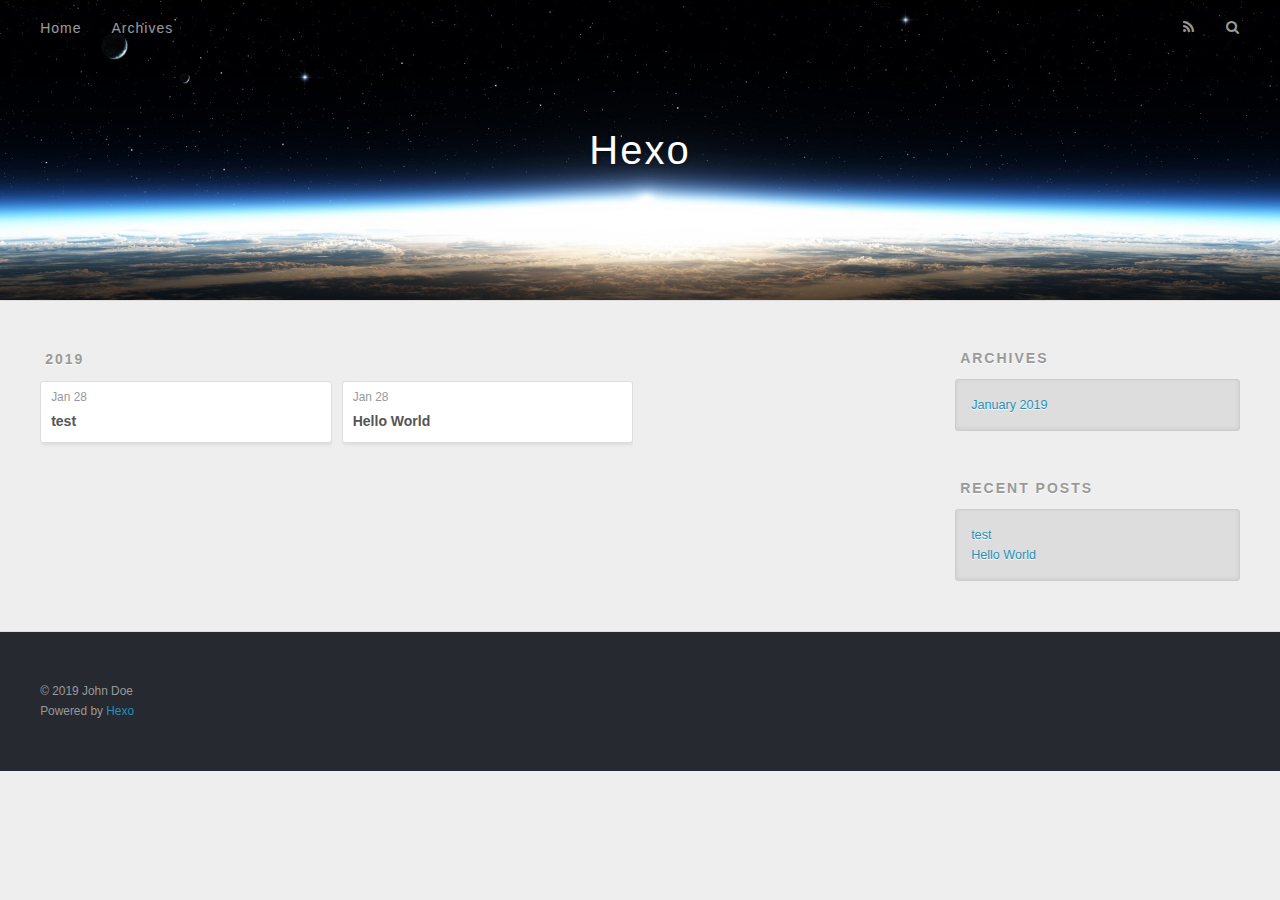
==== archives/index.html @ 1a849072 "Site updated: 2019-01-28 17:16:20" ====
<!DOCTYPE html>
<html>
<head><meta name="generator" content="Hexo 3.8.0">
  <meta charset="utf-8">
  

  
  <title>Archives | Hexo</title>
  <meta name="viewport" content="width=device-width, initial-scale=1, maximum-scale=1">
  <meta property="og:type" content="website">
<meta property="og:title" content="Hexo">
<meta property="og:url" content="http://yoursite.com/archives/index.html">
<meta property="og:site_name" content="Hexo">
<meta property="og:locale" content="default">
<meta name="twitter:card" content="summary">
<meta name="twitter:title" content="Hexo">
  
    <link rel="alternate" href="/atom.xml" title="Hexo" type="application/atom+xml">
  
  
    <link rel="icon" href="/favicon.png">
  
  
    <link href="//fonts.googleapis.com/css?family=Source+Code+Pro" rel="stylesheet" type="text/css">
  
  <link rel="stylesheet" href="/css/style.css">
</head>
</html>
<body>
  <div id="container">
    <div id="wrap">
      <header id="header">
  <div id="banner"></div>
  <div id="header-outer" class="outer">
    <div id="header-title" class="inner">
      <h1 id="logo-wrap">
        <a href="/" id="logo">Hexo</a>
      </h1>
      
    </div>
    <div id="header-inner" class="inner">
      <nav id="main-nav">
        <a id="main-nav-toggle" class="nav-icon"></a>
        
          <a class="main-nav-link" href="/">Home</a>
        
          <a class="main-nav-link" href="/archives">Archives</a>
        
      </nav>
      <nav id="sub-nav">
        
          <a id="nav-rss-link" class="nav-icon" href="/atom.xml" title="RSS Feed"></a>
        
        <a id="nav-search-btn" class="nav-icon" title="Search"></a>
      </nav>
      <div id="search-form-wrap">
        <form action="//google.com/search" method="get" accept-charset="UTF-8" class="search-form"><input type="search" name="q" class="search-form-input" placeholder="Search"><button type="submit" class="search-form-submit">&#xF002;</button><input type="hidden" name="sitesearch" value="http://yoursite.com"></form>
      </div>
    </div>
  </div>
</header>
      <div class="outer">
        <section id="main">
  
  
    
    
      
      
      <section class="archives-wrap">
        <div class="archive-year-wrap">
          <a href="/archives/2019" class="archive-year">2019</a>
        </div>
        <div class="archives">
    
    <article class="archive-article archive-type-post">
  <div class="archive-article-inner">
    <header class="archive-article-header">
      <a href="/2019/01/28/test/" class="archive-article-date">
  <time datetime="2019-01-28T07:30:56.000Z" itemprop="datePublished">Jan 28</time>
</a>
      
  
    <h1 itemprop="name">
      <a class="archive-article-title" href="/2019/01/28/test/">test</a>
    </h1>
  

    </header>
  </div>
</article>
  
    
    
    <article class="archive-article archive-type-post">
  <div class="archive-article-inner">
    <header class="archive-article-header">
      <a href="/2019/01/28/hello-world/" class="archive-article-date">
  <time datetime="2019-01-28T06:48:23.303Z" itemprop="datePublished">Jan 28</time>
</a>
      
  
    <h1 itemprop="name">
      <a class="archive-article-title" href="/2019/01/28/hello-world/">Hello World</a>
    </h1>
  

    </header>
  </div>
</article>
  
  
    </div></section>
  


</section>
        
          <aside id="sidebar">
  
    

  
    

  
    
  
    
  <div class="widget-wrap">
    <h3 class="widget-title">Archives</h3>
    <div class="widget">
      <ul class="archive-list"><li class="archive-list-item"><a class="archive-list-link" href="/archives/2019/01/">January 2019</a></li></ul>
    </div>
  </div>


  
    
  <div class="widget-wrap">
    <h3 class="widget-title">Recent Posts</h3>
    <div class="widget">
      <ul>
        
          <li>
            <a href="/2019/01/28/test/">test</a>
          </li>
        
          <li>
            <a href="/2019/01/28/hello-world/">Hello World</a>
          </li>
        
      </ul>
    </div>
  </div>

  
</aside>
        
      </div>
      <footer id="footer">
  
  <div class="outer">
    <div id="footer-info" class="inner">
      &copy; 2019 John Doe<br>
      Powered by <a href="http://hexo.io/" target="_blank">Hexo</a>
    </div>
  </div>
</footer>
    </div>
    <nav id="mobile-nav">
  
    <a href="/" class="mobile-nav-link">Home</a>
  
    <a href="/archives" class="mobile-nav-link">Archives</a>
  
</nav>
    

<script src="//ajax.googleapis.com/ajax/libs/jquery/2.0.3/jquery.min.js"></script>


  <link rel="stylesheet" href="/fancybox/jquery.fancybox.css">
  <script src="/fancybox/jquery.fancybox.pack.js"></script>


<script src="/js/script.js"></script>



  </div>
</body>
</html>
---- css/style.css ----
body {
  width: 100%;
}
body:before,
body:after {
  content: "";
  display: table;
}
body:after {
  clear: both;
}
html,
body,
div,
span,
applet,
object,
iframe,
h1,
h2,
h3,
h4,
h5,
h6,
p,
blockquote,
pre,
a,
abbr,
acronym,
address,
big,
cite,
code,
del,
dfn,
em,
img,
ins,
kbd,
q,
s,
samp,
small,
strike,
strong,
sub,
sup,
tt,
var,
dl,
dt,
dd,
ol,
ul,
li,
fieldset,
form,
label,
legend,
table,
caption,
tbody,
tfoot,
thead,
tr,
th,
td {
  margin: 0;
  padding: 0;
  border: 0;
  outline: 0;
  font-weight: inherit;
  font-style: inherit;
  font-family: inherit;
  font-size: 100%;
  vertical-align: baseline;
}
body {
  line-height: 1;
  color: #000;
  background: #fff;
}
ol,
ul {
  list-style: none;
}
table {
  border-collapse: separate;
  border-spacing: 0;
  vertical-align: middle;
}
caption,
th,
td {
  text-align: left;
  font-weight: normal;
  vertical-align: middle;
}
a img {
  border: none;
}
input,
button {
  margin: 0;
  padding: 0;
}
input::-moz-focus-inner,
button::-moz-focus-inner {
  border: 0;
  padding: 0;
}
@font-face {
  font-family: FontAwesome;
  font-style: normal;
  font-weight: normal;
  src: url("fonts/fontawesome-webfont.eot?v=#4.0.3");
  src: url("fonts/fontawesome-webfont.eot?#iefix&v=#4.0.3") format("embedded-opentype"), url("fonts/fontawesome-webfont.woff?v=#4.0.3") format("woff"), url("fonts/fontawesome-webfont.ttf?v=#4.0.3") format("truetype"), url("fonts/fontawesome-webfont.svg#fontawesomeregular?v=#4.0.3") format("svg");
}
html,
body,
#container {
  height: 100%;
}
body {
  background: #eee;
  font: 14px -apple-system, BlinkMacSystemFont, "Segoe UI", "Roboto", "Oxygen", "Ubuntu", "Cantarell", "Fira Sans", "Droid Sans", "Helvetica Neue", sans-serif;
  -webkit-text-size-adjust: 100%;
}
.outer {
  max-width: 1220px;
  margin: 0 auto;
  padding: 0 20px;
}
.outer:before,
.outer:after {
  content: "";
  display: table;
}
.outer:after {
  clear: both;
}
.inner {
  display: inline;
  float: left;
  width: 98.33333333333333%;
  margin: 0 0.833333333333333%;
}
.left,
.alignleft {
  float: left;
}
.right,
.alignright {
  float: right;
}
.clear {
  clear: both;
}
#container {
  position: relative;
}
.mobile-nav-on {
  overflow: hidden;
}
#wrap {
  height: 100%;
  width: 100%;
  position: absolute;
  top: 0;
  left: 0;
  -webkit-transition: 0.2s ease-out;
  -moz-transition: 0.2s ease-out;
  -ms-transition: 0.2s ease-out;
  transition: 0.2s ease-out;
  z-index: 1;
  background: #eee;
}
.mobile-nav-on #wrap {
  left: 280px;
}
@media screen and (min-width: 768px) {
  #main {
    display: inline;
    float: left;
    width: 73.33333333333333%;
    margin: 0 0.833333333333333%;
  }
}
.article-date,
.article-category-link,
.archive-year,
.widget-title {
  text-decoration: none;
  text-transform: uppercase;
  letter-spacing: 2px;
  color: #999;
  margin-bottom: 1em;
  margin-left: 5px;
  line-height: 1em;
  text-shadow: 0 1px #fff;
  font-weight: bold;
}
.article-inner,
.archive-article-inner {
  background: #fff;
  -webkit-box-shadow: 1px 2px 3px #ddd;
  box-shadow: 1px 2px 3px #ddd;
  border: 1px solid #ddd;
  border-radius: 3px;
}
.article-entry h1,
.widget h1 {
  font-size: 2em;
}
.article-entry h2,
.widget h2 {
  font-size: 1.5em;
}
.article-entry h3,
.widget h3 {
  font-size: 1.3em;
}
.article-entry h4,
.widget h4 {
  font-size: 1.2em;
}
.article-entry h5,
.widget h5 {
  font-size: 1em;
}
.article-entry h6,
.widget h6 {
  font-size: 1em;
  color: #999;
}
.article-entry hr,
.widget hr {
  border: 1px dashed #ddd;
}
.article-entry strong,
.widget strong {
  font-weight: bold;
}
.article-entry em,
.widget em,
.article-entry cite,
.widget cite {
  font-style: italic;
}
.article-entry sup,
.widget sup,
.article-entry sub,
.widget sub {
  font-size: 0.75em;
  line-height: 0;
  position: relative;
  vertical-align: baseline;
}
.article-entry sup,
.widget sup {
  top: -0.5em;
}
.article-entry sub,
.widget sub {
  bottom: -0.2em;
}
.article-entry small,
.widget small {
  font-size: 0.85em;
}
.article-entry acronym,
.widget acronym,
.article-entry abbr,
.widget abbr {
  border-bottom: 1px dotted;
}
.article-entry ul,
.widget ul,
.article-entry ol,
.widget ol,
.article-entry dl,
.widget dl {
  margin: 0 20px;
  line-height: 1.6em;
}
.article-entry ul ul,
.widget ul ul,
.article-entry ol ul,
.widget ol ul,
.article-entry ul ol,
.widget ul ol,
.article-entry ol ol,
.widget ol ol {
  margin-top: 0;
  margin-bottom: 0;
}
.article-entry ul,
.widget ul {
  list-style: disc;
}
.article-entry ol,
.widget ol {
  list-style: decimal;
}
.article-entry dt,
.widget dt {
  font-weight: bold;
}
#header {
  height: 300px;
  position: relative;
  border-bottom: 1px solid #ddd;
}
#header:before,
#header:after {
  content: "";
  position: absolute;
  left: 0;
  right: 0;
  height: 40px;
}
#header:before {
  top: 0;
  background: -webkit-linear-gradient(rgba(0,0,0,0.2), transparent);
  background: -moz-linear-gradient(rgba(0,0,0,0.2), transparent);
  background: -ms-linear-gradient(rgba(0,0,0,0.2), transparent);
  background: linear-gradient(rgba(0,0,0,0.2), transparent);
}
#header:after {
  bottom: 0;
  background: -webkit-linear-gradient(transparent, rgba(0,0,0,0.2));
  background: -moz-linear-gradient(transparent, rgba(0,0,0,0.2));
  background: -ms-linear-gradient(transparent, rgba(0,0,0,0.2));
  background: linear-gradient(transparent, rgba(0,0,0,0.2));
}
#header-outer {
  height: 100%;
  position: relative;
}
#header-inner {
  position: relative;
  overflow: hidden;
}
#banner {
  position: absolute;
  top: 0;
  left: 0;
  width: 100%;
  height: 100%;
  background: url("images/banner.jpg") center #000;
  -webkit-background-size: cover;
  -moz-background-size: cover;
  background-size: cover;
  z-index: -1;
}
#header-title {
  text-align: center;
  height: 40px;
  position: absolute;
  top: 50%;
  left: 0;
  margin-top: -20px;
}
#logo,
#subtitle {
  text-decoration: none;
  color: #fff;
  font-weight: 300;
  text-shadow: 0 1px 4px rgba(0,0,0,0.3);
}
#logo {
  font-size: 40px;
  line-height: 40px;
  letter-spacing: 2px;
}
#subtitle {
  font-size: 16px;
  line-height: 16px;
  letter-spacing: 1px;
}
#subtitle-wrap {
  margin-top: 16px;
}
#main-nav {
  float: left;
  margin-left: -15px;
}
.nav-icon,
.main-nav-link {
  float: left;
  color: #fff;
  opacity: 0.6;
  text-decoration: none;
  text-shadow: 0 1px rgba(0,0,0,0.2);
  -webkit-transition: opacity 0.2s;
  -moz-transition: opacity 0.2s;
  -ms-transition: opacity 0.2s;
  transition: opacity 0.2s;
  display: block;
  padding: 20px 15px;
}
.nav-icon:hover,
.main-nav-link:hover {
  opacity: 1;
}
.nav-icon {
  font-family: FontAwesome;
  text-align: center;
  font-size: 14px;
  width: 14px;
  height: 14px;
  padding: 20px 15px;
  position: relative;
  cursor: pointer;
}
.main-nav-link {
  font-weight: 300;
  letter-spacing: 1px;
}
@media screen and (max-width: 479px) {
  .main-nav-link {
    display: none;
  }
}
#main-nav-toggle {
  display: none;
}
#main-nav-toggle:before {
  content: "\f0c9";
}
@media screen and (max-width: 479px) {
  #main-nav-toggle {
    display: block;
  }
}
#sub-nav {
  float: right;
  margin-right: -15px;
}
#nav-rss-link:before {
  content: "\f09e";
}
#nav-search-btn:before {
  content: "\f002";
}
#search-form-wrap {
  position: absolute;
  top: 15px;
  width: 150px;
  height: 30px;
  right: -150px;
  opacity: 0;
  -webkit-transition: 0.2s ease-out;
  -moz-transition: 0.2s ease-out;
  -ms-transition: 0.2s ease-out;
  transition: 0.2s ease-out;
}
#search-form-wrap.on {
  opacity: 1;
  right: 0;
}
@media screen and (max-width: 479px) {
  #search-form-wrap {
    width: 100%;
    right: -100%;
  }
}
.search-form {
  position: absolute;
  top: 0;
  left: 0;
  right: 0;
  background: #fff;
  padding: 5px 15px;
  border-radius: 15px;
  -webkit-box-shadow: 0 0 10px rgba(0,0,0,0.3);
  box-shadow: 0 0 10px rgba(0,0,0,0.3);
}
.search-form-input {
  border: none;
  background: none;
  color: #555;
  width: 100%;
  font: 13px -apple-system, BlinkMacSystemFont, "Segoe UI", "Roboto", "Oxygen", "Ubuntu", "Cantarell", "Fira Sans", "Droid Sans", "Helvetica Neue", sans-serif;
  outline: none;
}
.search-form-input::-webkit-search-results-decoration,
.search-form-input::-webkit-search-cancel-button {
  -webkit-appearance: none;
}
.search-form-submit {
  position: absolute;
  top: 50%;
  right: 10px;
  margin-top: -7px;
  font: 13px FontAwesome;
  border: none;
  background: none;
  color: #bbb;
  cursor: pointer;
}
.search-form-submit:hover,
.search-form-submit:focus {
  color: #777;
}
.article {
  margin: 50px 0;
}
.article-inner {
  overflow: hidden;
}
.article-meta:before,
.article-meta:after {
  content: "";
  display: table;
}
.article-meta:after {
  clear: both;
}
.article-date {
  float: left;
}
.article-category {
  float: left;
  line-height: 1em;
  color: #ccc;
  text-shadow: 0 1px #fff;
  margin-left: 8px;
}
.article-category:before {
  content: "\2022";
}
.article-category-link {
  margin: 0 12px 1em;
}
.article-header {
  padding: 20px 20px 0;
}
.article-title {
  text-decoration: none;
  font-size: 2em;
  font-weight: bold;
  color: #555;
  line-height: 1.1em;
  -webkit-transition: color 0.2s;
  -moz-transition: color 0.2s;
  -ms-transition: color 0.2s;
  transition: color 0.2s;
}
a.article-title:hover {
  color: #258fb8;
}
.article-entry {
  color: #555;
  padding: 0 20px;
}
.article-entry:before,
.article-entry:after {
  content: "";
  display: table;
}
.article-entry:after {
  clear: both;
}
.article-entry p,
.article-entry table {
  line-height: 1.6em;
  margin: 1.6em 0;
}
.article-entry h1,
.article-entry h2,
.article-entry h3,
.article-entry h4,
.article-entry h5,
.article-entry h6 {
  font-weight: bold;
}
.article-entry h1,
.article-entry h2,
.article-entry h3,
.article-entry h4,
.article-entry h5,
.article-entry h6 {
  line-height: 1.1em;
  margin: 1.1em 0;
}
.article-entry a {
  color: #258fb8;
  text-decoration: none;
}
.article-entry a:hover {
  text-decoration: underline;
}
.article-entry ul,
.article-entry ol,
.article-entry dl {
  margin-top: 1.6em;
  margin-bottom: 1.6em;
}
.article-entry img,
.article-entry video {
  max-width: 100%;
  height: auto;
  display: block;
  margin: auto;
}
.article-entry iframe {
  border: none;
}
.article-entry table {
  width: 100%;
  border-collapse: collapse;
  border-spacing: 0;
}
.article-entry th {
  font-weight: bold;
  border-bottom: 3px solid #ddd;
  padding-bottom: 0.5em;
}
.article-entry td {
  border-bottom: 1px solid #ddd;
  padding: 10px 0;
}
.article-entry blockquote {
  font-family: Georgia, "Times New Roman", serif;
  font-size: 1.4em;
  margin: 1.6em 20px;
  text-align: center;
}
.article-entry blockquote footer {
  font-size: 14px;
  margin: 1.6em 0;
  font-family: -apple-system, BlinkMacSystemFont, "Segoe UI", "Roboto", "Oxygen", "Ubuntu", "Cantarell", "Fira Sans", "Droid Sans", "Helvetica Neue", sans-serif;
}
.article-entry blockquote footer cite:before {
  content: "—";
  padding: 0 0.5em;
}
.article-entry .pullquote {
  text-align: left;
  width: 45%;
  margin: 0;
}
.article-entry .pullquote.left {
  margin-left: 0.5em;
  margin-right: 1em;
}
.article-entry .pullquote.right {
  margin-right: 0.5em;
  margin-left: 1em;
}
.article-entry .caption {
  color: #999;
  display: block;
  font-size: 0.9em;
  margin-top: 0.5em;
  position: relative;
  text-align: center;
}
.article-entry .video-container {
  position: relative;
  padding-top: 56.25%;
  height: 0;
  overflow: hidden;
}
.article-entry .video-container iframe,
.article-entry .video-container object,
.article-entry .video-container embed {
  position: absolute;
  top: 0;
  left: 0;
  width: 100%;
  height: 100%;
  margin-top: 0;
}
.article-more-link a {
  display: inline-block;
  line-height: 1em;
  padding: 6px 15px;
  border-radius: 15px;
  background: #eee;
  color: #999;
  text-shadow: 0 1px #fff;
  text-decoration: none;
}
.article-more-link a:hover {
  background: #258fb8;
  color: #fff;
  text-decoration: none;
  text-shadow: 0 1px #1e7293;
}
.article-footer {
  font-size: 0.85em;
  line-height: 1.6em;
  border-top: 1px solid #ddd;
  padding-top: 1.6em;
  margin: 0 20px 20px;
}
.article-footer:before,
.article-footer:after {
  content: "";
  display: table;
}
.article-footer:after {
  clear: both;
}
.article-footer a {
  color: #999;
  text-decoration: none;
}
.article-footer a:hover {
  color: #555;
}
.article-tag-list-item {
  float: left;
  margin-right: 10px;
}
.article-tag-list-link:before {
  content: "#";
}
.article-comment-link {
  float: right;
}
.article-comment-link:before {
  content: "\f075";
  font-family: FontAwesome;
  padding-right: 8px;
}
.article-share-link {
  cursor: pointer;
  float: right;
  margin-left: 20px;
}
.article-share-link:before {
  content: "\f064";
  font-family: FontAwesome;
  padding-right: 6px;
}
#article-nav {
  position: relative;
}
#article-nav:before,
#article-nav:after {
  content: "";
  display: table;
}
#article-nav:after {
  clear: both;
}
@media screen and (min-width: 768px) {
  #article-nav {
    margin: 50px 0;
  }
  #article-nav:before {
    width: 8px;
    height: 8px;
    position: absolute;
    top: 50%;
    left: 50%;
    margin-top: -4px;
    margin-left: -4px;
    content: "";
    border-radius: 50%;
    background: #ddd;
    -webkit-box-shadow: 0 1px 2px #fff;
    box-shadow: 0 1px 2px #fff;
  }
}
.article-nav-link-wrap {
  text-decoration: none;
  text-shadow: 0 1px #fff;
  color: #999;
  -webkit-box-sizing: border-box;
  -moz-box-sizing: border-box;
  box-sizing: border-box;
  margin-top: 50px;
  text-align: center;
  display: block;
}
.article-nav-link-wrap:hover {
  color: #555;
}
@media screen and (min-width: 768px) {
  .article-nav-link-wrap {
    width: 50%;
    margin-top: 0;
  }
}
@media screen and (min-width: 768px) {
  #article-nav-newer {
    float: left;
    text-align: right;
    padding-right: 20px;
  }
}
@media screen and (min-width: 768px) {
  #article-nav-older {
    float: right;
    text-align: left;
    padding-left: 20px;
  }
}
.article-nav-caption {
  text-transform: uppercase;
  letter-spacing: 2px;
  color: #ddd;
  line-height: 1em;
  font-weight: bold;
}
#article-nav-newer .article-nav-caption {
  margin-right: -2px;
}
.article-nav-title {
  font-size: 0.85em;
  line-height: 1.6em;
  margin-top: 0.5em;
}
.article-share-box {
  position: absolute;
  display: none;
  background: #fff;
  -webkit-box-shadow: 1px 2px 10px rgba(0,0,0,0.2);
  box-shadow: 1px 2px 10px rgba(0,0,0,0.2);
  border-radius: 3px;
  margin-left: -145px;
  overflow: hidden;
  z-index: 1;
}
.article-share-box.on {
  display: block;
}
.article-share-input {
  width: 100%;
  background: none;
  -webkit-box-sizing: border-box;
  -moz-box-sizing: border-box;
  box-sizing: border-box;
  font: 14px -apple-system, BlinkMacSystemFont, "Segoe UI", "Roboto", "Oxygen", "Ubuntu", "Cantarell", "Fira Sans", "Droid Sans", "Helvetica Neue", sans-serif;
  padding: 0 15px;
  color: #555;
  outline: none;
  border: 1px solid #ddd;
  border-radius: 3px 3px 0 0;
  height: 36px;
  line-height: 36px;
}
.article-share-links {
  background: #eee;
}
.article-share-links:before,
.article-share-links:after {
  content: "";
  display: table;
}
.article-share-links:after {
  clear: both;
}
.article-share-twitter,
.article-share-facebook,
.article-share-pinterest,
.article-share-google {
  width: 50px;
  height: 36px;
  display: block;
  float: left;
  position: relative;
  color: #999;
  text-shadow: 0 1px #fff;
}
.article-share-twitter:before,
.article-share-facebook:before,
.article-share-pinterest:before,
.article-share-google:before {
  font-size: 20px;
  font-family: FontAwesome;
  width: 20px;
  height: 20px;
  position: absolute;
  top: 50%;
  left: 50%;
  margin-top: -10px;
  margin-left: -10px;
  text-align: center;
}
.article-share-twitter:hover,
.article-share-facebook:hover,
.article-share-pinterest:hover,
.article-share-google:hover {
  color: #fff;
}
.article-share-twitter:before {
  content: "\f099";
}
.article-share-twitter:hover {
  background: #00aced;
  text-shadow: 0 1px #008abe;
}
.article-share-facebook:before {
  content: "\f09a";
}
.article-share-facebook:hover {
  background: #3b5998;
  text-shadow: 0 1px #2f477a;
}
.article-share-pinterest:before {
  content: "\f0d2";
}
.article-share-pinterest:hover {
  background: #cb2027;
  text-shadow: 0 1px #a21a1f;
}
.article-share-google:before {
  content: "\f0d5";
}
.article-share-google:hover {
  background: #dd4b39;
  text-shadow: 0 1px #be3221;
}
.article-gallery {
  background: #000;
  position: relative;
}
.article-gallery-photos {
  position: relative;
  overflow: hidden;
}
.article-gallery-img {
  display: none;
  max-width: 100%;
}
.article-gallery-img:first-child {
  display: block;
}
.article-gallery-img.loaded {
  position: absolute;
  display: block;
}
.article-gallery-img img {
  display: block;
  max-width: 100%;
  margin: 0 auto;
}
#comments {
  background: #fff;
  -webkit-box-shadow: 1px 2px 3px #ddd;
  box-shadow: 1px 2px 3px #ddd;
  padding: 20px;
  border: 1px solid #ddd;
  border-radius: 3px;
  margin: 50px 0;
}
#comments a {
  color: #258fb8;
}
.archives-wrap {
  margin: 50px 0;
}
.archives:before,
.archives:after {
  content: "";
  display: table;
}
.archives:after {
  clear: both;
}
.archive-year-wrap {
  margin-bottom: 1em;
}
.archives {
  -webkit-column-gap: 10px;
  -moz-column-gap: 10px;
  column-gap: 10px;
}
@media screen and (min-width: 480px) and (max-width: 767px) {
  .archives {
    -webkit-column-count: 2;
    -moz-column-count: 2;
    column-count: 2;
  }
}
@media screen and (min-width: 768px) {
  .archives {
    -webkit-column-count: 3;
    -moz-column-count: 3;
    column-count: 3;
  }
}
.archive-article {
  -webkit-column-break-inside: avoid;
  page-break-inside: avoid;
  overflow: hidden;
  break-inside: avoid-column;
}
.archive-article-inner {
  padding: 10px;
  margin-bottom: 15px;
}
.archive-article-title {
  text-decoration: none;
  font-weight: bold;
  color: #555;
  -webkit-transition: color 0.2s;
  -moz-transition: color 0.2s;
  -ms-transition: color 0.2s;
  transition: color 0.2s;
  line-height: 1.6em;
}
.archive-article-title:hover {
  color: #258fb8;
}
.archive-article-footer {
  margin-top: 1em;
}
.archive-article-date {
  color: #999;
  text-decoration: none;
  font-size: 0.85em;
  line-height: 1em;
  margin-bottom: 0.5em;
  display: block;
}
#page-nav {
  margin: 50px auto;
  background: #fff;
  -webkit-box-shadow: 1px 2px 3px #ddd;
  box-shadow: 1px 2px 3px #ddd;
  border: 1px solid #ddd;
  border-radius: 3px;
  text-align: center;
  color: #999;
  overflow: hidden;
}
#page-nav:before,
#page-nav:after {
  content: "";
  display: table;
}
#page-nav:after {
  clear: both;
}
#page-nav a,
#page-nav span {
  padding: 10px 20px;
  line-height: 1;
  height: 2ex;
}
#page-nav a {
  color: #999;
  text-decoration: none;
}
#page-nav a:hover {
  background: #999;
  color: #fff;
}
#page-nav .prev {
  float: left;
}
#page-nav .next {
  float: right;
}
#page-nav .page-number {
  display: inline-block;
}
@media screen and (max-width: 479px) {
  #page-nav .page-number {
    display: none;
  }
}
#page-nav .current {
  color: #555;
  font-weight: bold;
}
#page-nav .space {
  color: #ddd;
}
#footer {
  background: #262a30;
  padding: 50px 0;
  border-top: 1px solid #ddd;
  color: #999;
}
#footer a {
  color: #258fb8;
  text-decoration: none;
}
#footer a:hover {
  text-decoration: underline;
}
#footer-info {
  line-height: 1.6em;
  font-size: 0.85em;
}
.article-entry pre,
.article-entry .highlight {
  background: #2d2d2d;
  margin: 0 -20px;
  padding: 15px 20px;
  border-style: solid;
  border-color: #ddd;
  border-width: 1px 0;
  overflow: auto;
  color: #ccc;
  line-height: 22.400000000000002px;
}
.article-entry .highlight .gutter pre,
.article-entry .gist .gist-file .gist-data .line-numbers {
  color: #666;
  font-size: 0.85em;
}
.article-entry pre,
.article-entry code {
  font-family: "Source Code Pro", Consolas, Monaco, Menlo, Consolas, monospace;
}
.article-entry code {
  background: #eee;
  text-shadow: 0 1px #fff;
  padding: 0 0.3em;
}
.article-entry pre code {
  background: none;
  text-shadow: none;
  padding: 0;
}
.article-entry .highlight pre {
  border: none;
  margin: 0;
  padding: 0;
}
.article-entry .highlight table {
  margin: 0;
  width: auto;
}
.article-entry .highlight td {
  border: none;
  padding: 0;
}
.article-entry .highlight figcaption {
  font-size: 0.85em;
  color: #999;
  line-height: 1em;
  margin-bottom: 1em;
}
.article-entry .highlight figcaption:before,
.article-entry .highlight figcaption:after {
  content: "";
  display: table;
}
.article-entry .highlight figcaption:after {
  clear: both;
}
.article-entry .highlight figcaption a {
  float: right;
}
.article-entry .highlight .gutter pre {
  text-align: right;
  padding-right: 20px;
}
.article-entry .highlight .line {
  height: 22.400000000000002px;
}
.article-entry .highlight .line.marked {
  background: #515151;
}
.article-entry .gist {
  margin: 0 -20px;
  border-style: solid;
  border-color: #ddd;
  border-width: 1px 0;
  background: #2d2d2d;
  padding: 15px 20px 15px 0;
}
.article-entry .gist .gist-file {
  border: none;
  font-family: "Source Code Pro", Consolas, Monaco, Menlo, Consolas, monospace;
  margin: 0;
}
.article-entry .gist .gist-file .gist-data {
  background: none;
  border: none;
}
.article-entry .gist .gist-file .gist-data .line-numbers {
  background: none;
  border: none;
  padding: 0 20px 0 0;
}
.article-entry .gist .gist-file .gist-data .line-data {
  padding: 0 !important;
}
.article-entry .gist .gist-file .highlight {
  margin: 0;
  padding: 0;
  border: none;
}
.article-entry .gist .gist-file .gist-meta {
  background: #2d2d2d;
  color: #999;
  font: 0.85em -apple-system, BlinkMacSystemFont, "Segoe UI", "Roboto", "Oxygen", "Ubuntu", "Cantarell", "Fira Sans", "Droid Sans", "Helvetica Neue", sans-serif;
  text-shadow: 0 0;
  padding: 0;
  margin-top: 1em;
  margin-left: 20px;
}
.article-entry .gist .gist-file .gist-meta a {
  color: #258fb8;
  font-weight: normal;
}
.article-entry .gist .gist-file .gist-meta a:hover {
  text-decoration: underline;
}
pre .comment,
pre .title {
  color: #999;
}
pre .variable,
pre .attribute,
pre .tag,
pre .regexp,
pre .ruby .constant,
pre .xml .tag .title,
pre .xml .pi,
pre .xml .doctype,
pre .html .doctype,
pre .css .id,
pre .css .class,
pre .css .pseudo {
  color: #f2777a;
}
pre .number,
pre .preprocessor,
pre .built_in,
pre .literal,
pre .params,
pre .constant {
  color: #f99157;
}
pre .class,
pre .ruby .class .title,
pre .css .rules .attribute {
  color: #9c9;
}
pre .string,
pre .value,
pre .inheritance,
pre .header,
pre .ruby .symbol,
pre .xml .cdata {
  color: #9c9;
}
pre .css .hexcolor {
  color: #6cc;
}
pre .function,
pre .python .decorator,
pre .python .title,
pre .ruby .function .title,
pre .ruby .title .keyword,
pre .perl .sub,
pre .javascript .title,
pre .coffeescript .title {
  color: #69c;
}
pre .keyword,
pre .javascript .function {
  color: #c9c;
}
@media screen and (max-width: 479px) {
  #mobile-nav {
    position: absolute;
    top: 0;
    left: 0;
    width: 280px;
    height: 100%;
    background: #191919;
    border-right: 1px solid #fff;
  }
}
@media screen and (max-width: 479px) {
  .mobile-nav-link {
    display: block;
    color: #999;
    text-decoration: none;
    padding: 15px 20px;
    font-weight: bold;
  }
  .mobile-nav-link:hover {
    color: #fff;
  }
}
@media screen and (min-width: 768px) {
  #sidebar {
    display: inline;
    float: left;
    width: 23.333333333333332%;
    margin: 0 0.833333333333333%;
  }
}
.widget-wrap {
  margin: 50px 0;
}
.widget {
  color: #777;
  text-shadow: 0 1px #fff;
  background: #ddd;
  -webkit-box-shadow: 0 -1px 4px #ccc inset;
  box-shadow: 0 -1px 4px #ccc inset;
  border: 1px solid #ccc;
  padding: 15px;
  border-radius: 3px;
}
.widget a {
  color: #258fb8;
  text-decoration: none;
}
.widget a:hover {
  text-decoration: underline;
}
.widget ul ul,
.widget ol ul,
.widget dl ul,
.widget ul ol,
.widget ol ol,
.widget dl ol,
.widget ul dl,
.widget ol dl,
.widget dl dl {
  margin-left: 15px;
  list-style: disc;
}
.widget {
  line-height: 1.6em;
  word-wrap: break-word;
  font-size: 0.9em;
}
.widget ul,
.widget ol {
  list-style: none;
  margin: 0;
}
.widget ul ul,
.widget ol ul,
.widget ul ol,
.widget ol ol {
  margin: 0 20px;
}
.widget ul ul,
.widget ol ul {
  list-style: disc;
}
.widget ul ol,
.widget ol ol {
  list-style: decimal;
}
.category-list-count,
.tag-list-count,
.archive-list-count {
  padding-left: 5px;
  color: #999;
  font-size: 0.85em;
}
.category-list-count:before,
.tag-list-count:before,
.archive-list-count:before {
  content: "(";
}
.category-list-count:after,
.tag-list-count:after,
.archive-list-count:after {
  content: ")";
}
.tagcloud a {
  margin-right: 5px;
  display: inline-block;
}
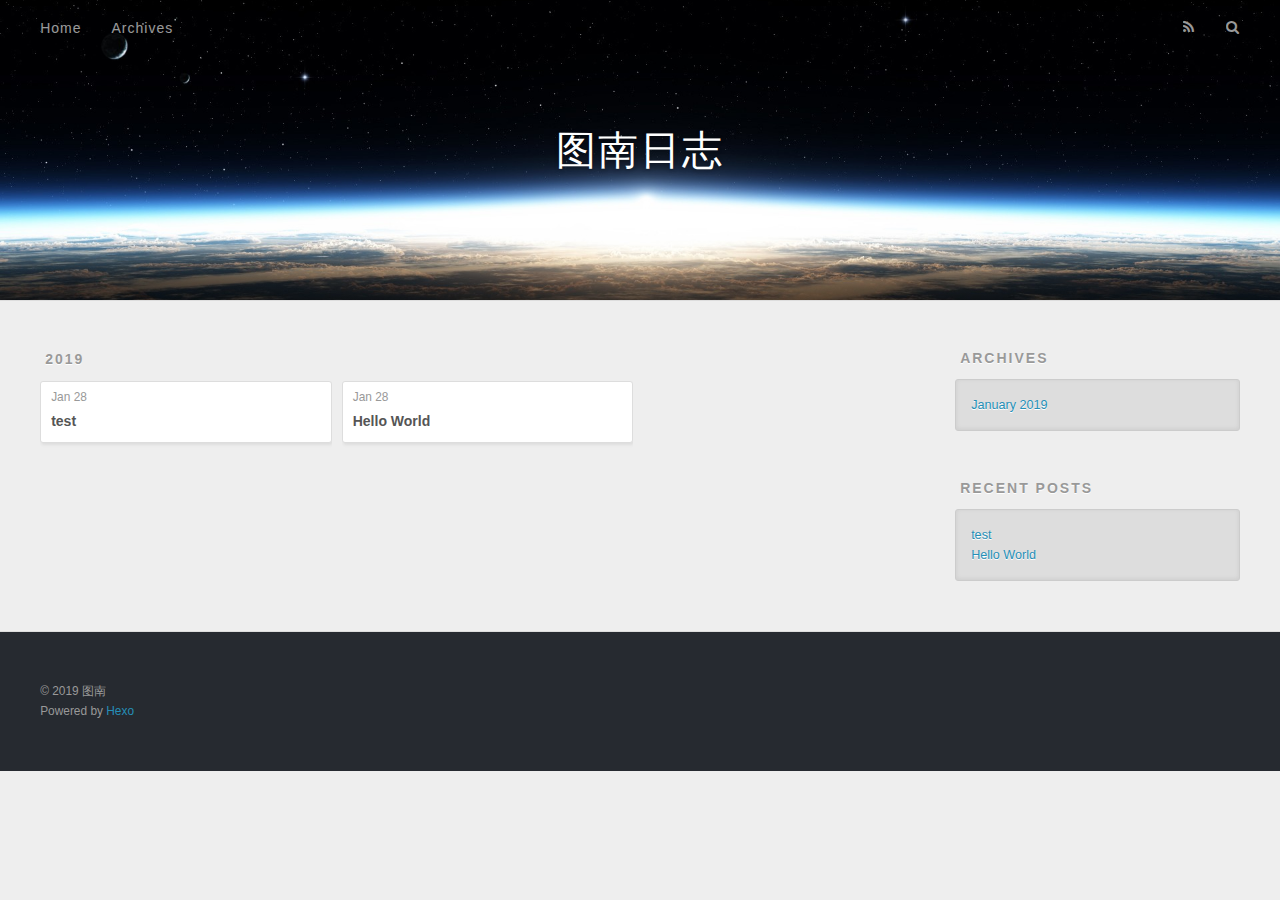
==== commit 4d3550e3: "Site updated: 2019-01-28 18:05:22" ====
--- a/archives/index.html
+++ b/archives/index.html
@@ -5,17 +5,17 @@
   
 
   
-  <title>Archives | Hexo</title>
+  <title>Archives | 图南日志</title>
   <meta name="viewport" content="width=device-width, initial-scale=1, maximum-scale=1">
   <meta property="og:type" content="website">
-<meta property="og:title" content="Hexo">
+<meta property="og:title" content="图南日志">
 <meta property="og:url" content="http://yoursite.com/archives/index.html">
-<meta property="og:site_name" content="Hexo">
+<meta property="og:site_name" content="图南日志">
 <meta property="og:locale" content="default">
 <meta name="twitter:card" content="summary">
-<meta name="twitter:title" content="Hexo">
+<meta name="twitter:title" content="图南日志">
   
-    <link rel="alternate" href="/atom.xml" title="Hexo" type="application/atom+xml">
+    <link rel="alternate" href="/atom.xml" title="图南日志" type="application/atom+xml">
   
   
     <link rel="icon" href="/favicon.png">
@@ -34,7 +34,7 @@
   <div id="header-outer" class="outer">
     <div id="header-title" class="inner">
       <h1 id="logo-wrap">
-        <a href="/" id="logo">Hexo</a>
+        <a href="/" id="logo">图南日志</a>
       </h1>
       
     </div>
@@ -162,7 +162,7 @@
   
   <div class="outer">
     <div id="footer-info" class="inner">
-      &copy; 2019 John Doe<br>
+      &copy; 2019 图南<br>
       Powered by <a href="http://hexo.io/" target="_blank">Hexo</a>
     </div>
   </div>
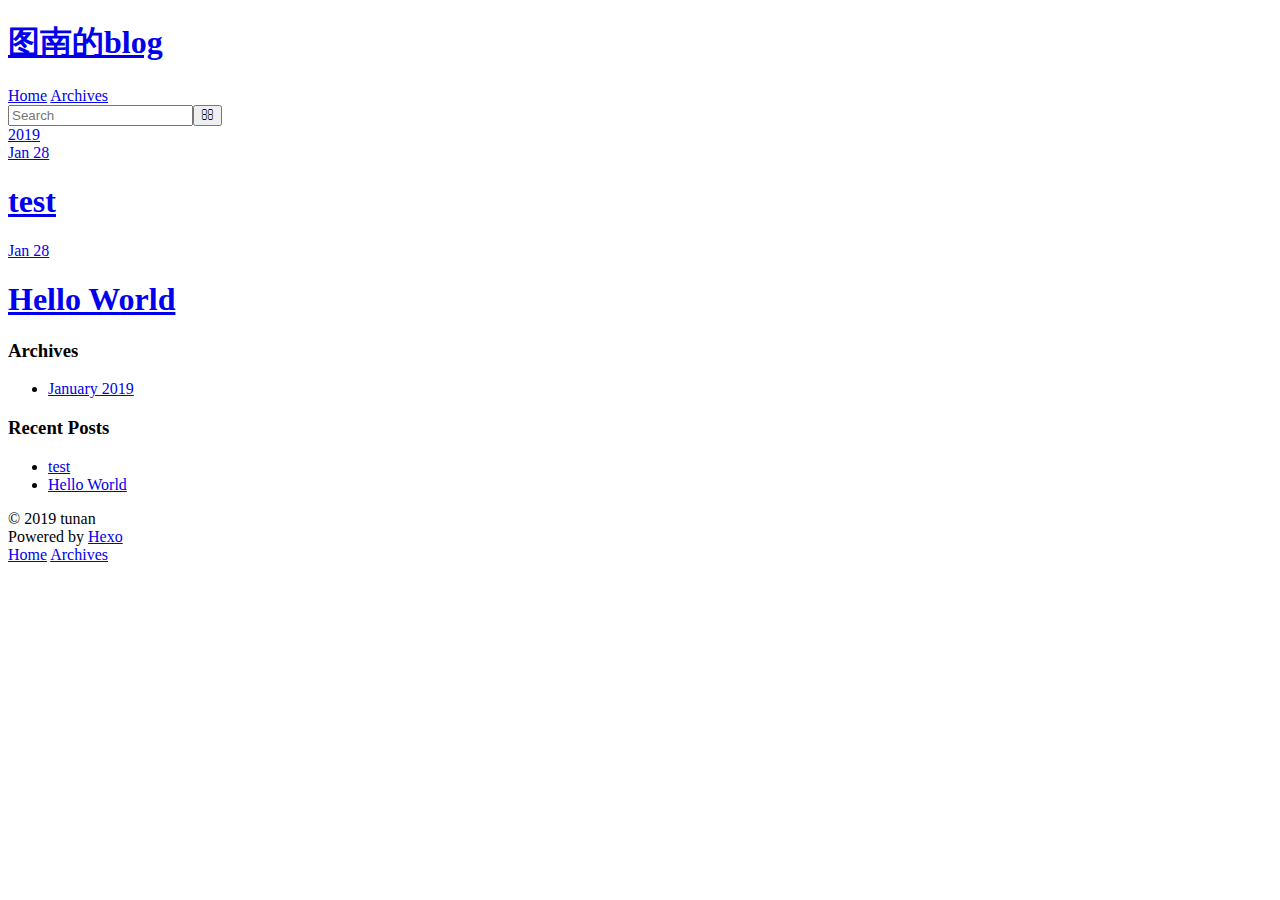
==== commit 6c2dad8b: "Site updated: 2019-01-28 18:31:47" ====
--- a/archives/index.html
+++ b/archives/index.html
@@ -5,17 +5,18 @@
   
 
   
-  <title>Archives | 图南日志</title>
+  <title>Archives | 图南的blog</title>
   <meta name="viewport" content="width=device-width, initial-scale=1, maximum-scale=1">
-  <meta property="og:type" content="website">
-<meta property="og:title" content="图南日志">
-<meta property="og:url" content="http://yoursite.com/archives/index.html">
-<meta property="og:site_name" content="图南日志">
+  <meta name="keywords" content="java&#x2F;python">
+<meta property="og:type" content="website">
+<meta property="og:title" content="图南的blog">
+<meta property="og:url" content="https://sincerezzq.github.io/tunan.github.io/index.html/archives/index.html">
+<meta property="og:site_name" content="图南的blog">
 <meta property="og:locale" content="default">
 <meta name="twitter:card" content="summary">
-<meta name="twitter:title" content="图南日志">
+<meta name="twitter:title" content="图南的blog">
   
-    <link rel="alternate" href="/atom.xml" title="图南日志" type="application/atom+xml">
+    <link rel="alternate" href="/tunan.github.io/atom.xml" title="图南的blog" type="application/atom+xml">
   
   
     <link rel="icon" href="/favicon.png">
@@ -23,7 +24,7 @@
   
     <link href="//fonts.googleapis.com/css?family=Source+Code+Pro" rel="stylesheet" type="text/css">
   
-  <link rel="stylesheet" href="/css/style.css">
+  <link rel="stylesheet" href="/tunan.github.io/css/style.css">
 </head>
 </html>
 <body>
@@ -34,7 +35,7 @@
   <div id="header-outer" class="outer">
     <div id="header-title" class="inner">
       <h1 id="logo-wrap">
-        <a href="/" id="logo">图南日志</a>
+        <a href="/tunan.github.io/" id="logo">图南的blog</a>
       </h1>
       
     </div>
@@ -42,19 +43,19 @@
       <nav id="main-nav">
         <a id="main-nav-toggle" class="nav-icon"></a>
         
-          <a class="main-nav-link" href="/">Home</a>
+          <a class="main-nav-link" href="/tunan.github.io/">Home</a>
         
-          <a class="main-nav-link" href="/archives">Archives</a>
+          <a class="main-nav-link" href="/tunan.github.io/archives">Archives</a>
         
       </nav>
       <nav id="sub-nav">
         
-          <a id="nav-rss-link" class="nav-icon" href="/atom.xml" title="RSS Feed"></a>
+          <a id="nav-rss-link" class="nav-icon" href="/tunan.github.io/atom.xml" title="RSS Feed"></a>
         
         <a id="nav-search-btn" class="nav-icon" title="Search"></a>
       </nav>
       <div id="search-form-wrap">
-        <form action="//google.com/search" method="get" accept-charset="UTF-8" class="search-form"><input type="search" name="q" class="search-form-input" placeholder="Search"><button type="submit" class="search-form-submit">&#xF002;</button><input type="hidden" name="sitesearch" value="http://yoursite.com"></form>
+        <form action="//google.com/search" method="get" accept-charset="UTF-8" class="search-form"><input type="search" name="q" class="search-form-input" placeholder="Search"><button type="submit" class="search-form-submit">&#xF002;</button><input type="hidden" name="sitesearch" value="https://sincerezzq.github.io/tunan.github.io/index.html"></form>
       </div>
     </div>
   </div>
@@ -69,20 +70,20 @@
       
       <section class="archives-wrap">
         <div class="archive-year-wrap">
-          <a href="/archives/2019" class="archive-year">2019</a>
+          <a href="/tunan.github.io/archives/2019" class="archive-year">2019</a>
         </div>
         <div class="archives">
     
     <article class="archive-article archive-type-post">
   <div class="archive-article-inner">
     <header class="archive-article-header">
-      <a href="/2019/01/28/test/" class="archive-article-date">
+      <a href="/tunan.github.io/2019/01/28/test/" class="archive-article-date">
   <time datetime="2019-01-28T07:30:56.000Z" itemprop="datePublished">Jan 28</time>
 </a>
       
   
     <h1 itemprop="name">
-      <a class="archive-article-title" href="/2019/01/28/test/">test</a>
+      <a class="archive-article-title" href="/tunan.github.io/2019/01/28/test/">test</a>
     </h1>
   
 
@@ -95,13 +96,13 @@
     <article class="archive-article archive-type-post">
   <div class="archive-article-inner">
     <header class="archive-article-header">
-      <a href="/2019/01/28/hello-world/" class="archive-article-date">
+      <a href="/tunan.github.io/2019/01/28/hello-world/" class="archive-article-date">
   <time datetime="2019-01-28T06:48:23.303Z" itemprop="datePublished">Jan 28</time>
 </a>
       
   
     <h1 itemprop="name">
-      <a class="archive-article-title" href="/2019/01/28/hello-world/">Hello World</a>
+      <a class="archive-article-title" href="/tunan.github.io/2019/01/28/hello-world/">Hello World</a>
     </h1>
   
 
@@ -130,7 +131,7 @@
   <div class="widget-wrap">
     <h3 class="widget-title">Archives</h3>
     <div class="widget">
-      <ul class="archive-list"><li class="archive-list-item"><a class="archive-list-link" href="/archives/2019/01/">January 2019</a></li></ul>
+      <ul class="archive-list"><li class="archive-list-item"><a class="archive-list-link" href="/tunan.github.io/archives/2019/01/">January 2019</a></li></ul>
     </div>
   </div>
 
@@ -143,11 +144,11 @@
       <ul>
         
           <li>
-            <a href="/2019/01/28/test/">test</a>
+            <a href="/tunan.github.io/2019/01/28/test/">test</a>
           </li>
         
           <li>
-            <a href="/2019/01/28/hello-world/">Hello World</a>
+            <a href="/tunan.github.io/2019/01/28/hello-world/">Hello World</a>
           </li>
         
       </ul>
@@ -162,7 +163,7 @@
   
   <div class="outer">
     <div id="footer-info" class="inner">
-      &copy; 2019 图南<br>
+      &copy; 2019 tunan<br>
       Powered by <a href="http://hexo.io/" target="_blank">Hexo</a>
     </div>
   </div>
@@ -170,9 +171,9 @@
     </div>
     <nav id="mobile-nav">
   
-    <a href="/" class="mobile-nav-link">Home</a>
+    <a href="/tunan.github.io/" class="mobile-nav-link">Home</a>
   
-    <a href="/archives" class="mobile-nav-link">Archives</a>
+    <a href="/tunan.github.io/archives" class="mobile-nav-link">Archives</a>
   
 </nav>
     
@@ -180,11 +181,11 @@
 <script src="//ajax.googleapis.com/ajax/libs/jquery/2.0.3/jquery.min.js"></script>
 
 
-  <link rel="stylesheet" href="/fancybox/jquery.fancybox.css">
-  <script src="/fancybox/jquery.fancybox.pack.js"></script>
+  <link rel="stylesheet" href="/tunan.github.io/fancybox/jquery.fancybox.css">
+  <script src="/tunan.github.io/fancybox/jquery.fancybox.pack.js"></script>
 
 
-<script src="/js/script.js"></script>
+<script src="/tunan.github.io/js/script.js"></script>
 
 
 
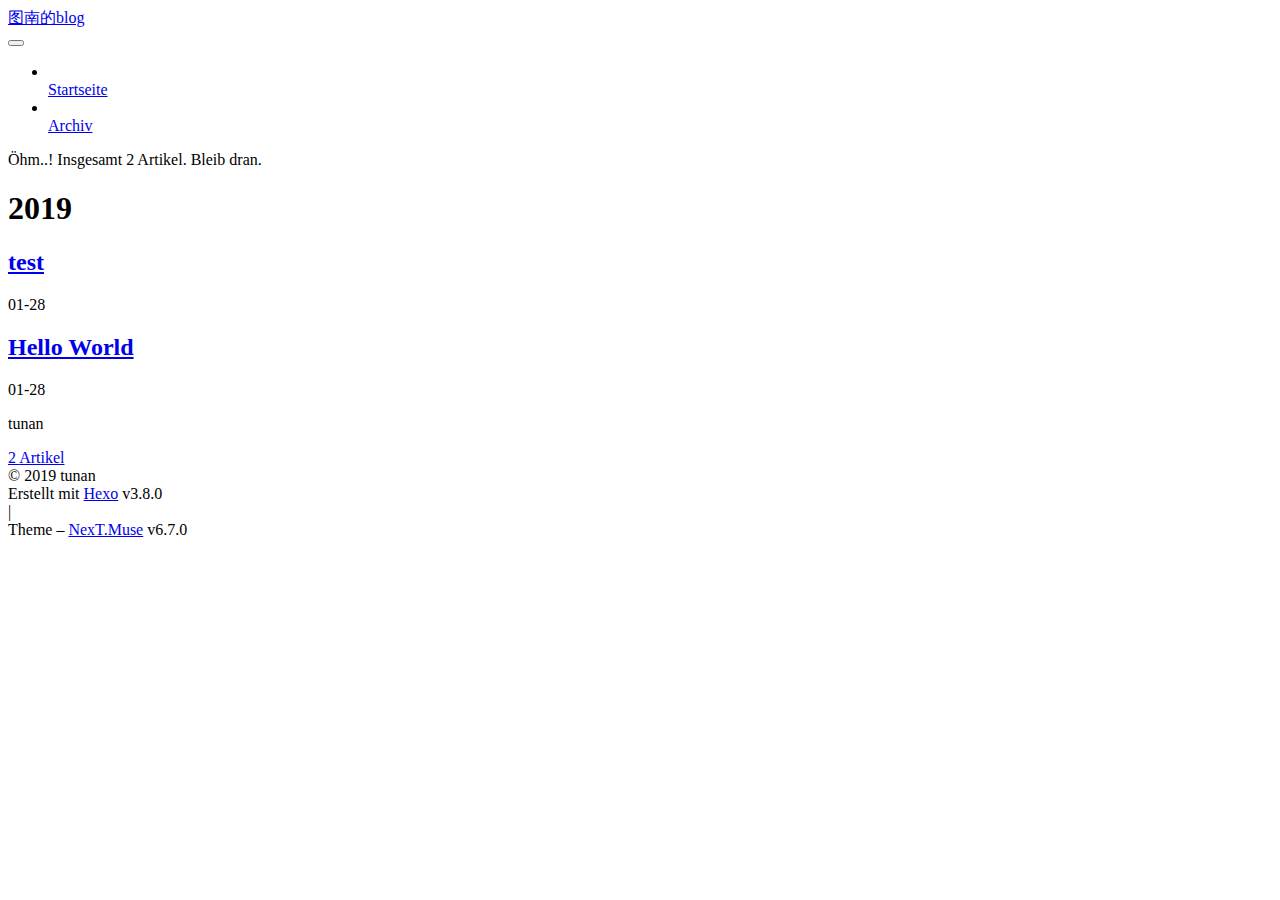
==== commit 2dc9066c: "Site updated: 2019-01-28 18:43:26" ====
--- a/archives/index.html
+++ b/archives/index.html
@@ -1,12 +1,101 @@
 <!DOCTYPE html>
-<html>
+
+
+
+
+
+
+
+
+
+
+
+
+  
+
+
+<html class="theme-next muse use-motion" lang="">
 <head><meta name="generator" content="Hexo 3.8.0">
-  <meta charset="utf-8">
-  
-
-  
-  <title>Archives | 图南的blog</title>
-  <meta name="viewport" content="width=device-width, initial-scale=1, maximum-scale=1">
+  <meta charset="UTF-8">
+<meta http-equiv="X-UA-Compatible" content="IE=edge">
+<meta name="viewport" content="width=device-width, initial-scale=1, maximum-scale=2">
+<meta name="theme-color" content="#222">
+
+
+
+
+
+
+
+
+
+
+
+
+
+
+
+
+
+
+
+
+
+
+
+
+
+
+<link rel="stylesheet" href="/tunan.github.io/lib/font-awesome/css/font-awesome.min.css?v=4.6.2">
+
+<link rel="stylesheet" href="/tunan.github.io/css/main.css?v=6.7.0">
+
+
+  <link rel="apple-touch-icon" sizes="180x180" href="/tunan.github.io/images/apple-touch-icon-next.png?v=6.7.0">
+
+
+  <link rel="icon" type="image/png" sizes="32x32" href="/tunan.github.io/images/favicon-32x32-next.png?v=6.7.0">
+
+
+  <link rel="icon" type="image/png" sizes="16x16" href="/tunan.github.io/images/favicon-16x16-next.png?v=6.7.0">
+
+
+  <link rel="mask-icon" href="/tunan.github.io/images/logo.svg?v=6.7.0" color="#222">
+
+
+
+
+
+
+
+<script id="hexo.configurations">
+  var NexT = window.NexT || {};
+  var CONFIG = {
+    root: '/tunan.github.io/',
+    scheme: 'Muse',
+    version: '6.7.0',
+    sidebar: {"position":"left","display":"post","offset":12,"b2t":false,"scrollpercent":false,"onmobile":false},
+    fancybox: false,
+    fastclick: false,
+    lazyload: false,
+    tabs: true,
+    motion: {"enable":true,"async":false,"transition":{"post_block":"fadeIn","post_header":"slideDownIn","post_body":"slideDownIn","coll_header":"slideLeftIn","sidebar":"slideUpIn"}},
+    algolia: {
+      applicationID: '',
+      apiKey: '',
+      indexName: '',
+      hits: {"per_page":10},
+      labels: {"input_placeholder":"Search for Posts","hits_empty":"We didn't find any results for the search: ${query}","hits_stats":"${hits} results found in ${time} ms"}
+    }
+  };
+</script>
+
+
+  
+
+
+
+
   <meta name="keywords" content="java&#x2F;python">
 <meta property="og:type" content="website">
 <meta property="og:title" content="图南的blog">
@@ -15,180 +104,526 @@
 <meta property="og:locale" content="default">
 <meta name="twitter:card" content="summary">
 <meta name="twitter:title" content="图南的blog">
-  
-    <link rel="alternate" href="/tunan.github.io/atom.xml" title="图南的blog" type="application/atom+xml">
-  
-  
-    <link rel="icon" href="/favicon.png">
-  
-  
-    <link href="//fonts.googleapis.com/css?family=Source+Code+Pro" rel="stylesheet" type="text/css">
-  
-  <link rel="stylesheet" href="/tunan.github.io/css/style.css">
+
+
+
+
+
+
+  <link rel="canonical" href="https://sincerezzq.github.io/tunan.github.io/index.html/archives/">
+
+
+
+<script id="page.configurations">
+  CONFIG.page = {
+    sidebar: "",
+  };
+</script>
+
+  <title>Archiv | 图南的blog</title>
+  
+
+
+
+
+
+
+
+
+
+
+
+
+  <noscript>
+  <style>
+  .use-motion .motion-element,
+  .use-motion .brand,
+  .use-motion .menu-item,
+  .sidebar-inner,
+  .use-motion .post-block,
+  .use-motion .pagination,
+  .use-motion .comments,
+  .use-motion .post-header,
+  .use-motion .post-body,
+  .use-motion .collection-title { opacity: initial; }
+
+  .use-motion .logo,
+  .use-motion .site-title,
+  .use-motion .site-subtitle {
+    opacity: initial;
+    top: initial;
+  }
+
+  .use-motion .logo-line-before i { left: initial; }
+  .use-motion .logo-line-after i { right: initial; }
+  </style>
+</noscript>
+
 </head>
-</html>
-<body>
-  <div id="container">
-    <div id="wrap">
-      <header id="header">
-  <div id="banner"></div>
-  <div id="header-outer" class="outer">
-    <div id="header-title" class="inner">
-      <h1 id="logo-wrap">
-        <a href="/tunan.github.io/" id="logo">图南的blog</a>
-      </h1>
-      
+
+<body itemscope="" itemtype="http://schema.org/WebPage" lang="default">
+
+  
+  
+    
+  
+
+  <div class="container sidebar-position-left page-archive">
+    <div class="headband"></div>
+
+    <header id="header" class="header" itemscope="" itemtype="http://schema.org/WPHeader">
+      <div class="header-inner"><div class="site-brand-wrapper">
+  <div class="site-meta">
+    
+
+    <div class="custom-logo-site-title">
+      <a href="/tunan.github.io/" class="brand" rel="start">
+        <span class="logo-line-before"><i></i></span>
+        <span class="site-title">图南的blog</span>
+        <span class="logo-line-after"><i></i></span>
+      </a>
     </div>
-    <div id="header-inner" class="inner">
-      <nav id="main-nav">
-        <a id="main-nav-toggle" class="nav-icon"></a>
-        
-          <a class="main-nav-link" href="/tunan.github.io/">Home</a>
-        
-          <a class="main-nav-link" href="/tunan.github.io/archives">Archives</a>
-        
-      </nav>
-      <nav id="sub-nav">
-        
-          <a id="nav-rss-link" class="nav-icon" href="/tunan.github.io/atom.xml" title="RSS Feed"></a>
-        
-        <a id="nav-search-btn" class="nav-icon" title="Search"></a>
-      </nav>
-      <div id="search-form-wrap">
-        <form action="//google.com/search" method="get" accept-charset="UTF-8" class="search-form"><input type="search" name="q" class="search-form-input" placeholder="Search"><button type="submit" class="search-form-submit">&#xF002;</button><input type="hidden" name="sitesearch" value="https://sincerezzq.github.io/tunan.github.io/index.html"></form>
+    
+    
+  </div>
+
+  <div class="site-nav-toggle">
+    <button aria-label="Toggle navigation bar">
+      <span class="btn-bar"></span>
+      <span class="btn-bar"></span>
+      <span class="btn-bar"></span>
+    </button>
+  </div>
+</div>
+
+
+
+<nav class="site-nav">
+  
+    <ul id="menu" class="menu">
+      
+        
+        
+        
+          
+          <li class="menu-item menu-item-home">
+
+    
+    
+    
+      
+    
+
+    
+
+    <a href="/tunan.github.io/" rel="section"><i class="menu-item-icon fa fa-fw fa-home"></i> <br>Startseite</a>
+
+  </li>
+        
+        
+        
+          
+          <li class="menu-item menu-item-archives menu-item-active">
+
+    
+    
+    
+      
+    
+
+    
+
+    <a href="/tunan.github.io/archives/" rel="section"><i class="menu-item-icon fa fa-fw fa-archive"></i> <br>Archiv</a>
+
+  </li>
+
+      
+      
+    </ul>
+  
+
+  
+    
+
+    
+    
+      
+      
+    
+      
+      
+    
+    
+
+  
+
+
+  
+
+  
+</nav>
+
+
+
+  
+
+
+
+</div>
+    </header>
+
+    
+
+
+    <main id="main" class="main">
+      <div class="main-inner">
+        <div class="content-wrap">
+          
+          <div id="content" class="content">
+            
+
+  
+  
+  
+  <div class="post-block archive">
+    <div id="posts" class="posts-collapse">
+      <span class="archive-move-on"></span>
+
+      
+      <span class="archive-page-counter">
+        
+        
+        
+          
+        
+        Öhm..! Insgesamt 2 Artikel. Bleib dran.
+      </span>
+      
+
+      
+
+        
+        
+        
+
+        
+          
+          <div class="collection-title">
+            <h1 class="archive-year" id="archive-year-2019">2019</h1>
+          </div>
+        
+        
+
+        
+
+  <article class="post post-type-normal" itemscope="" itemtype="http://schema.org/Article">
+    <header class="post-header">
+
+      <h2 class="post-title">
+        
+          <a class="post-title-link" href="/tunan.github.io/2019/01/28/test/" itemprop="url">
+            
+              <span itemprop="name">test</span>
+            
+          </a>
+        
+      </h2>
+
+      <div class="post-meta">
+        <time class="post-time" itemprop="dateCreated" datetime="2019-01-28T15:30:56+08:00" content="2019-01-28">
+          01-28
+        </time>
       </div>
+
+    </header>
+  </article>
+
+
+
+      
+
+        
+        
+        
+
+        
+        
+
+        
+
+  <article class="post post-type-normal" itemscope="" itemtype="http://schema.org/Article">
+    <header class="post-header">
+
+      <h2 class="post-title">
+        
+          <a class="post-title-link" href="/tunan.github.io/2019/01/28/hello-world/" itemprop="url">
+            
+              <span itemprop="name">Hello World</span>
+            
+          </a>
+        
+      </h2>
+
+      <div class="post-meta">
+        <time class="post-time" itemprop="dateCreated" datetime="2019-01-28T14:48:23+08:00" content="2019-01-28">
+          01-28
+        </time>
+      </div>
+
+    </header>
+  </article>
+
+
+
+      
+
     </div>
   </div>
-</header>
-      <div class="outer">
-        <section id="main">
-  
-  
-    
-    
-      
-      
-      <section class="archives-wrap">
-        <div class="archive-year-wrap">
-          <a href="/tunan.github.io/archives/2019" class="archive-year">2019</a>
+  
+  
+  
+
+  
+
+
+
+          </div>
+          
+
         </div>
-        <div class="archives">
-    
-    <article class="archive-article archive-type-post">
-  <div class="archive-article-inner">
-    <header class="archive-article-header">
-      <a href="/tunan.github.io/2019/01/28/test/" class="archive-article-date">
-  <time datetime="2019-01-28T07:30:56.000Z" itemprop="datePublished">Jan 28</time>
-</a>
-      
-  
-    <h1 itemprop="name">
-      <a class="archive-article-title" href="/tunan.github.io/2019/01/28/test/">test</a>
-    </h1>
-  
-
-    </header>
-  </div>
-</article>
-  
-    
-    
-    <article class="archive-article archive-type-post">
-  <div class="archive-article-inner">
-    <header class="archive-article-header">
-      <a href="/tunan.github.io/2019/01/28/hello-world/" class="archive-article-date">
-  <time datetime="2019-01-28T06:48:23.303Z" itemprop="datePublished">Jan 28</time>
-</a>
-      
-  
-    <h1 itemprop="name">
-      <a class="archive-article-title" href="/tunan.github.io/2019/01/28/hello-world/">Hello World</a>
-    </h1>
-  
-
-    </header>
-  </div>
-</article>
-  
-  
-    </div></section>
-  
-
-
-</section>
-        
-          <aside id="sidebar">
-  
-    
-
-  
-    
-
-  
-    
-  
-    
-  <div class="widget-wrap">
-    <h3 class="widget-title">Archives</h3>
-    <div class="widget">
-      <ul class="archive-list"><li class="archive-list-item"><a class="archive-list-link" href="/tunan.github.io/archives/2019/01/">January 2019</a></li></ul>
+        
+          
+  
+  <div class="sidebar-toggle">
+    <div class="sidebar-toggle-line-wrap">
+      <span class="sidebar-toggle-line sidebar-toggle-line-first"></span>
+      <span class="sidebar-toggle-line sidebar-toggle-line-middle"></span>
+      <span class="sidebar-toggle-line sidebar-toggle-line-last"></span>
     </div>
   </div>
 
-
-  
-    
-  <div class="widget-wrap">
-    <h3 class="widget-title">Recent Posts</h3>
-    <div class="widget">
-      <ul>
-        
-          <li>
-            <a href="/tunan.github.io/2019/01/28/test/">test</a>
-          </li>
-        
-          <li>
-            <a href="/tunan.github.io/2019/01/28/hello-world/">Hello World</a>
-          </li>
-        
-      </ul>
+  <aside id="sidebar" class="sidebar">
+    
+    <div class="sidebar-inner">
+
+      
+
+      
+
+      <div class="site-overview-wrap sidebar-panel sidebar-panel-active">
+        <div class="site-overview">
+          <div class="site-author motion-element" itemprop="author" itemscope="" itemtype="http://schema.org/Person">
+            
+              <p class="site-author-name" itemprop="name">tunan</p>
+              <p class="site-description motion-element" itemprop="description"></p>
+          </div>
+
+          
+            <nav class="site-state motion-element">
+              
+                <div class="site-state-item site-state-posts">
+                
+                  <a href="/tunan.github.io/archives/">
+                
+                    <span class="site-state-item-count">2</span>
+                    <span class="site-state-item-name">Artikel</span>
+                  </a>
+                </div>
+              
+
+              
+
+              
+            </nav>
+          
+
+          
+
+          
+
+          
+
+          
+          
+
+          
+            
+          
+          
+
+        </div>
+      </div>
+
+      
+
+      
+
     </div>
+  </aside>
+
+
+        
+      </div>
+    </main>
+
+    <footer id="footer" class="footer">
+      <div class="footer-inner">
+        <div class="copyright">&copy; <span itemprop="copyrightYear">2019</span>
+  <span class="with-love" id="animate">
+    <i class="fa fa-user"></i>
+  </span>
+  <span class="author" itemprop="copyrightHolder">tunan</span>
+
+  
+
+  
+</div>
+
+
+  <div class="powered-by">Erstellt mit  <a href="https://hexo.io" class="theme-link" rel="noopener" target="_blank">Hexo</a> v3.8.0</div>
+
+
+
+  <span class="post-meta-divider">|</span>
+
+
+
+  <div class="theme-info">Theme – <a href="https://theme-next.org" class="theme-link" rel="noopener" target="_blank">NexT.Muse</a> v6.7.0</div>
+
+
+
+
+        
+
+
+
+
+
+
+
+
+        
+      </div>
+    </footer>
+
+    
+      <div class="back-to-top">
+        <i class="fa fa-arrow-up"></i>
+        
+      </div>
+    
+
+    
+
+    
+
+    
   </div>
 
   
-</aside>
-        
-      </div>
-      <footer id="footer">
-  
-  <div class="outer">
-    <div id="footer-info" class="inner">
-      &copy; 2019 tunan<br>
-      Powered by <a href="http://hexo.io/" target="_blank">Hexo</a>
-    </div>
-  </div>
-</footer>
-    </div>
-    <nav id="mobile-nav">
-  
-    <a href="/tunan.github.io/" class="mobile-nav-link">Home</a>
-  
-    <a href="/tunan.github.io/archives" class="mobile-nav-link">Archives</a>
-  
-</nav>
-    
-
-<script src="//ajax.googleapis.com/ajax/libs/jquery/2.0.3/jquery.min.js"></script>
-
-
-  <link rel="stylesheet" href="/tunan.github.io/fancybox/jquery.fancybox.css">
-  <script src="/tunan.github.io/fancybox/jquery.fancybox.pack.js"></script>
-
-
-<script src="/tunan.github.io/js/script.js"></script>
-
-
-
-  </div>
+
+<script>
+  if (Object.prototype.toString.call(window.Promise) !== '[object Function]') {
+    window.Promise = null;
+  }
+</script>
+
+
+
+
+
+
+
+
+
+
+
+
+
+
+
+
+
+
+
+
+
+
+
+
+
+
+  
+  <script src="/tunan.github.io/lib/jquery/index.js?v=2.1.3"></script>
+
+  
+  <script src="/tunan.github.io/lib/velocity/velocity.min.js?v=1.2.1"></script>
+
+  
+  <script src="/tunan.github.io/lib/velocity/velocity.ui.min.js?v=1.2.1"></script>
+
+
+  
+
+
+  <script src="/tunan.github.io/js/src/utils.js?v=6.7.0"></script>
+
+  <script src="/tunan.github.io/js/src/motion.js?v=6.7.0"></script>
+
+
+
+  
+  
+
+
+  <script src="/tunan.github.io/js/src/schemes/muse.js?v=6.7.0"></script>
+
+
+
+  
+
+  
+
+
+  <script src="/tunan.github.io/js/src/bootstrap.js?v=6.7.0"></script>
+
+
+
+  
+
+
+
+  
+
+
+
+
+
+  
+
+  
+
+  
+
+  
+
+  
+
+  
+
+  
+
+  
+
+  
+
+  
+
+  
+
+  
+
+  
+
 </body>
-</html>+</html>
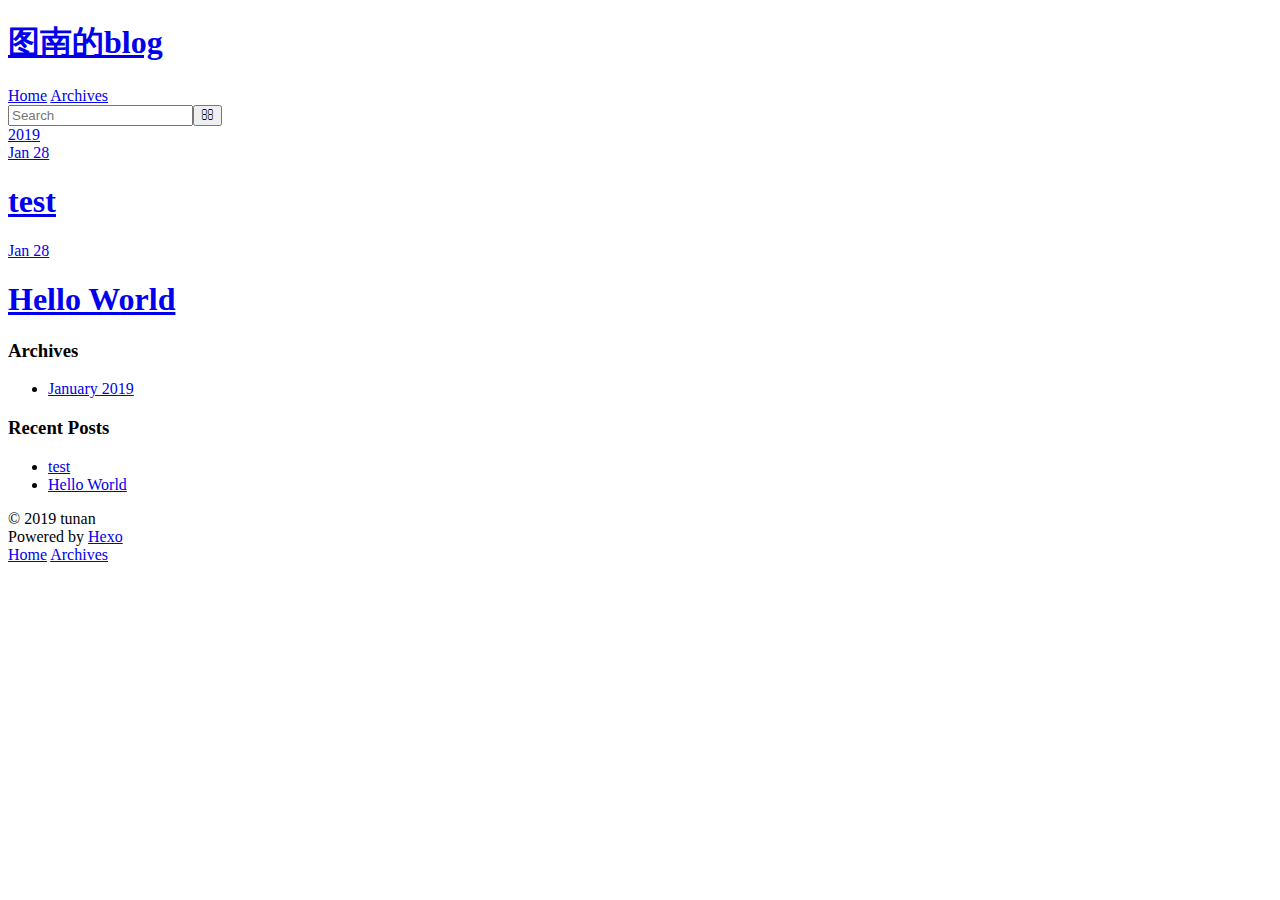
==== commit d6398cd4: "Site updated: 2019-01-28 18:48:59" ====
--- a/archives/index.html
+++ b/archives/index.html
@@ -1,101 +1,12 @@
 <!DOCTYPE html>
-
-
-
-
-
-
-
-
-
-
-
+<html>
+<head><meta name="generator" content="Hexo 3.8.0">
+  <meta charset="utf-8">
+  
 
   
-
-
-<html class="theme-next muse use-motion" lang="">
-<head><meta name="generator" content="Hexo 3.8.0">
-  <meta charset="UTF-8">
-<meta http-equiv="X-UA-Compatible" content="IE=edge">
-<meta name="viewport" content="width=device-width, initial-scale=1, maximum-scale=2">
-<meta name="theme-color" content="#222">
-
-
-
-
-
-
-
-
-
-
-
-
-
-
-
-
-
-
-
-
-
-
-
-
-
-
-<link rel="stylesheet" href="/tunan.github.io/lib/font-awesome/css/font-awesome.min.css?v=4.6.2">
-
-<link rel="stylesheet" href="/tunan.github.io/css/main.css?v=6.7.0">
-
-
-  <link rel="apple-touch-icon" sizes="180x180" href="/tunan.github.io/images/apple-touch-icon-next.png?v=6.7.0">
-
-
-  <link rel="icon" type="image/png" sizes="32x32" href="/tunan.github.io/images/favicon-32x32-next.png?v=6.7.0">
-
-
-  <link rel="icon" type="image/png" sizes="16x16" href="/tunan.github.io/images/favicon-16x16-next.png?v=6.7.0">
-
-
-  <link rel="mask-icon" href="/tunan.github.io/images/logo.svg?v=6.7.0" color="#222">
-
-
-
-
-
-
-
-<script id="hexo.configurations">
-  var NexT = window.NexT || {};
-  var CONFIG = {
-    root: '/tunan.github.io/',
-    scheme: 'Muse',
-    version: '6.7.0',
-    sidebar: {"position":"left","display":"post","offset":12,"b2t":false,"scrollpercent":false,"onmobile":false},
-    fancybox: false,
-    fastclick: false,
-    lazyload: false,
-    tabs: true,
-    motion: {"enable":true,"async":false,"transition":{"post_block":"fadeIn","post_header":"slideDownIn","post_body":"slideDownIn","coll_header":"slideLeftIn","sidebar":"slideUpIn"}},
-    algolia: {
-      applicationID: '',
-      apiKey: '',
-      indexName: '',
-      hits: {"per_page":10},
-      labels: {"input_placeholder":"Search for Posts","hits_empty":"We didn't find any results for the search: ${query}","hits_stats":"${hits} results found in ${time} ms"}
-    }
-  };
-</script>
-
-
-  
-
-
-
-
+  <title>Archives | 图南的blog</title>
+  <meta name="viewport" content="width=device-width, initial-scale=1, maximum-scale=1">
   <meta name="keywords" content="java&#x2F;python">
 <meta property="og:type" content="website">
 <meta property="og:title" content="图南的blog">
@@ -104,526 +15,180 @@
 <meta property="og:locale" content="default">
 <meta name="twitter:card" content="summary">
 <meta name="twitter:title" content="图南的blog">
+  
+    <link rel="alternate" href="/tunan.github.io/atom.xml" title="图南的blog" type="application/atom+xml">
+  
+  
+    <link rel="icon" href="/favicon.png">
+  
+  
+    <link href="//fonts.googleapis.com/css?family=Source+Code+Pro" rel="stylesheet" type="text/css">
+  
+  <link rel="stylesheet" href="/tunan.github.io/css/style.css">
+</head>
+</html>
+<body>
+  <div id="container">
+    <div id="wrap">
+      <header id="header">
+  <div id="banner"></div>
+  <div id="header-outer" class="outer">
+    <div id="header-title" class="inner">
+      <h1 id="logo-wrap">
+        <a href="/tunan.github.io/" id="logo">图南的blog</a>
+      </h1>
+      
+    </div>
+    <div id="header-inner" class="inner">
+      <nav id="main-nav">
+        <a id="main-nav-toggle" class="nav-icon"></a>
+        
+          <a class="main-nav-link" href="/tunan.github.io/">Home</a>
+        
+          <a class="main-nav-link" href="/tunan.github.io/archives">Archives</a>
+        
+      </nav>
+      <nav id="sub-nav">
+        
+          <a id="nav-rss-link" class="nav-icon" href="/tunan.github.io/atom.xml" title="RSS Feed"></a>
+        
+        <a id="nav-search-btn" class="nav-icon" title="Search"></a>
+      </nav>
+      <div id="search-form-wrap">
+        <form action="//google.com/search" method="get" accept-charset="UTF-8" class="search-form"><input type="search" name="q" class="search-form-input" placeholder="Search"><button type="submit" class="search-form-submit">&#xF002;</button><input type="hidden" name="sitesearch" value="https://sincerezzq.github.io/tunan.github.io/index.html"></form>
+      </div>
+    </div>
+  </div>
+</header>
+      <div class="outer">
+        <section id="main">
+  
+  
+    
+    
+      
+      
+      <section class="archives-wrap">
+        <div class="archive-year-wrap">
+          <a href="/tunan.github.io/archives/2019" class="archive-year">2019</a>
+        </div>
+        <div class="archives">
+    
+    <article class="archive-article archive-type-post">
+  <div class="archive-article-inner">
+    <header class="archive-article-header">
+      <a href="/tunan.github.io/2019/01/28/test/" class="archive-article-date">
+  <time datetime="2019-01-28T07:30:56.000Z" itemprop="datePublished">Jan 28</time>
+</a>
+      
+  
+    <h1 itemprop="name">
+      <a class="archive-article-title" href="/tunan.github.io/2019/01/28/test/">test</a>
+    </h1>
+  
 
+    </header>
+  </div>
+</article>
+  
+    
+    
+    <article class="archive-article archive-type-post">
+  <div class="archive-article-inner">
+    <header class="archive-article-header">
+      <a href="/tunan.github.io/2019/01/28/hello-world/" class="archive-article-date">
+  <time datetime="2019-01-28T06:48:23.303Z" itemprop="datePublished">Jan 28</time>
+</a>
+      
+  
+    <h1 itemprop="name">
+      <a class="archive-article-title" href="/tunan.github.io/2019/01/28/hello-world/">Hello World</a>
+    </h1>
+  
 
-
-
-
-
-  <link rel="canonical" href="https://sincerezzq.github.io/tunan.github.io/index.html/archives/">
-
-
-
-<script id="page.configurations">
-  CONFIG.page = {
-    sidebar: "",
-  };
-</script>
-
-  <title>Archiv | 图南的blog</title>
+    </header>
+  </div>
+</article>
+  
+  
+    </div></section>
   
 
 
-
-
-
-
-
-
-
-
-
-
-  <noscript>
-  <style>
-  .use-motion .motion-element,
-  .use-motion .brand,
-  .use-motion .menu-item,
-  .sidebar-inner,
-  .use-motion .post-block,
-  .use-motion .pagination,
-  .use-motion .comments,
-  .use-motion .post-header,
-  .use-motion .post-body,
-  .use-motion .collection-title { opacity: initial; }
-
-  .use-motion .logo,
-  .use-motion .site-title,
-  .use-motion .site-subtitle {
-    opacity: initial;
-    top: initial;
-  }
-
-  .use-motion .logo-line-before i { left: initial; }
-  .use-motion .logo-line-after i { right: initial; }
-  </style>
-</noscript>
-
-</head>
-
-<body itemscope="" itemtype="http://schema.org/WebPage" lang="default">
-
-  
+</section>
+        
+          <aside id="sidebar">
   
     
-  
-
-  <div class="container sidebar-position-left page-archive">
-    <div class="headband"></div>
-
-    <header id="header" class="header" itemscope="" itemtype="http://schema.org/WPHeader">
-      <div class="header-inner"><div class="site-brand-wrapper">
-  <div class="site-meta">
-    
-
-    <div class="custom-logo-site-title">
-      <a href="/tunan.github.io/" class="brand" rel="start">
-        <span class="logo-line-before"><i></i></span>
-        <span class="site-title">图南的blog</span>
-        <span class="logo-line-after"><i></i></span>
-      </a>
-    </div>
-    
-    
-  </div>
-
-  <div class="site-nav-toggle">
-    <button aria-label="Toggle navigation bar">
-      <span class="btn-bar"></span>
-      <span class="btn-bar"></span>
-      <span class="btn-bar"></span>
-    </button>
-  </div>
-</div>
-
-
-
-<nav class="site-nav">
-  
-    <ul id="menu" class="menu">
-      
-        
-        
-        
-          
-          <li class="menu-item menu-item-home">
-
-    
-    
-    
-      
-    
-
-    
-
-    <a href="/tunan.github.io/" rel="section"><i class="menu-item-icon fa fa-fw fa-home"></i> <br>Startseite</a>
-
-  </li>
-        
-        
-        
-          
-          <li class="menu-item menu-item-archives menu-item-active">
-
-    
-    
-    
-      
-    
-
-    
-
-    <a href="/tunan.github.io/archives/" rel="section"><i class="menu-item-icon fa fa-fw fa-archive"></i> <br>Archiv</a>
-
-  </li>
-
-      
-      
-    </ul>
-  
 
   
     
 
+  
     
+  
     
-      
-      
-    
-      
-      
-    
-    
-
-  
+  <div class="widget-wrap">
+    <h3 class="widget-title">Archives</h3>
+    <div class="widget">
+      <ul class="archive-list"><li class="archive-list-item"><a class="archive-list-link" href="/tunan.github.io/archives/2019/01/">January 2019</a></li></ul>
+    </div>
+  </div>
 
 
   
+    
+  <div class="widget-wrap">
+    <h3 class="widget-title">Recent Posts</h3>
+    <div class="widget">
+      <ul>
+        
+          <li>
+            <a href="/tunan.github.io/2019/01/28/test/">test</a>
+          </li>
+        
+          <li>
+            <a href="/tunan.github.io/2019/01/28/hello-world/">Hello World</a>
+          </li>
+        
+      </ul>
+    </div>
+  </div>
 
   
+</aside>
+        
+      </div>
+      <footer id="footer">
+  
+  <div class="outer">
+    <div id="footer-info" class="inner">
+      &copy; 2019 tunan<br>
+      Powered by <a href="http://hexo.io/" target="_blank">Hexo</a>
+    </div>
+  </div>
+</footer>
+    </div>
+    <nav id="mobile-nav">
+  
+    <a href="/tunan.github.io/" class="mobile-nav-link">Home</a>
+  
+    <a href="/tunan.github.io/archives" class="mobile-nav-link">Archives</a>
+  
 </nav>
+    
+
+<script src="//ajax.googleapis.com/ajax/libs/jquery/2.0.3/jquery.min.js"></script>
+
+
+  <link rel="stylesheet" href="/tunan.github.io/fancybox/jquery.fancybox.css">
+  <script src="/tunan.github.io/fancybox/jquery.fancybox.pack.js"></script>
+
+
+<script src="/tunan.github.io/js/script.js"></script>
 
 
 
-  
-
-
-
-</div>
-    </header>
-
-    
-
-
-    <main id="main" class="main">
-      <div class="main-inner">
-        <div class="content-wrap">
-          
-          <div id="content" class="content">
-            
-
-  
-  
-  
-  <div class="post-block archive">
-    <div id="posts" class="posts-collapse">
-      <span class="archive-move-on"></span>
-
-      
-      <span class="archive-page-counter">
-        
-        
-        
-          
-        
-        Öhm..! Insgesamt 2 Artikel. Bleib dran.
-      </span>
-      
-
-      
-
-        
-        
-        
-
-        
-          
-          <div class="collection-title">
-            <h1 class="archive-year" id="archive-year-2019">2019</h1>
-          </div>
-        
-        
-
-        
-
-  <article class="post post-type-normal" itemscope="" itemtype="http://schema.org/Article">
-    <header class="post-header">
-
-      <h2 class="post-title">
-        
-          <a class="post-title-link" href="/tunan.github.io/2019/01/28/test/" itemprop="url">
-            
-              <span itemprop="name">test</span>
-            
-          </a>
-        
-      </h2>
-
-      <div class="post-meta">
-        <time class="post-time" itemprop="dateCreated" datetime="2019-01-28T15:30:56+08:00" content="2019-01-28">
-          01-28
-        </time>
-      </div>
-
-    </header>
-  </article>
-
-
-
-      
-
-        
-        
-        
-
-        
-        
-
-        
-
-  <article class="post post-type-normal" itemscope="" itemtype="http://schema.org/Article">
-    <header class="post-header">
-
-      <h2 class="post-title">
-        
-          <a class="post-title-link" href="/tunan.github.io/2019/01/28/hello-world/" itemprop="url">
-            
-              <span itemprop="name">Hello World</span>
-            
-          </a>
-        
-      </h2>
-
-      <div class="post-meta">
-        <time class="post-time" itemprop="dateCreated" datetime="2019-01-28T14:48:23+08:00" content="2019-01-28">
-          01-28
-        </time>
-      </div>
-
-    </header>
-  </article>
-
-
-
-      
-
-    </div>
   </div>
-  
-  
-  
-
-  
-
-
-
-          </div>
-          
-
-        </div>
-        
-          
-  
-  <div class="sidebar-toggle">
-    <div class="sidebar-toggle-line-wrap">
-      <span class="sidebar-toggle-line sidebar-toggle-line-first"></span>
-      <span class="sidebar-toggle-line sidebar-toggle-line-middle"></span>
-      <span class="sidebar-toggle-line sidebar-toggle-line-last"></span>
-    </div>
-  </div>
-
-  <aside id="sidebar" class="sidebar">
-    
-    <div class="sidebar-inner">
-
-      
-
-      
-
-      <div class="site-overview-wrap sidebar-panel sidebar-panel-active">
-        <div class="site-overview">
-          <div class="site-author motion-element" itemprop="author" itemscope="" itemtype="http://schema.org/Person">
-            
-              <p class="site-author-name" itemprop="name">tunan</p>
-              <p class="site-description motion-element" itemprop="description"></p>
-          </div>
-
-          
-            <nav class="site-state motion-element">
-              
-                <div class="site-state-item site-state-posts">
-                
-                  <a href="/tunan.github.io/archives/">
-                
-                    <span class="site-state-item-count">2</span>
-                    <span class="site-state-item-name">Artikel</span>
-                  </a>
-                </div>
-              
-
-              
-
-              
-            </nav>
-          
-
-          
-
-          
-
-          
-
-          
-          
-
-          
-            
-          
-          
-
-        </div>
-      </div>
-
-      
-
-      
-
-    </div>
-  </aside>
-
-
-        
-      </div>
-    </main>
-
-    <footer id="footer" class="footer">
-      <div class="footer-inner">
-        <div class="copyright">&copy; <span itemprop="copyrightYear">2019</span>
-  <span class="with-love" id="animate">
-    <i class="fa fa-user"></i>
-  </span>
-  <span class="author" itemprop="copyrightHolder">tunan</span>
-
-  
-
-  
-</div>
-
-
-  <div class="powered-by">Erstellt mit  <a href="https://hexo.io" class="theme-link" rel="noopener" target="_blank">Hexo</a> v3.8.0</div>
-
-
-
-  <span class="post-meta-divider">|</span>
-
-
-
-  <div class="theme-info">Theme – <a href="https://theme-next.org" class="theme-link" rel="noopener" target="_blank">NexT.Muse</a> v6.7.0</div>
-
-
-
-
-        
-
-
-
-
-
-
-
-
-        
-      </div>
-    </footer>
-
-    
-      <div class="back-to-top">
-        <i class="fa fa-arrow-up"></i>
-        
-      </div>
-    
-
-    
-
-    
-
-    
-  </div>
-
-  
-
-<script>
-  if (Object.prototype.toString.call(window.Promise) !== '[object Function]') {
-    window.Promise = null;
-  }
-</script>
-
-
-
-
-
-
-
-
-
-
-
-
-
-
-
-
-
-
-
-
-
-
-
-
-
-
-  
-  <script src="/tunan.github.io/lib/jquery/index.js?v=2.1.3"></script>
-
-  
-  <script src="/tunan.github.io/lib/velocity/velocity.min.js?v=1.2.1"></script>
-
-  
-  <script src="/tunan.github.io/lib/velocity/velocity.ui.min.js?v=1.2.1"></script>
-
-
-  
-
-
-  <script src="/tunan.github.io/js/src/utils.js?v=6.7.0"></script>
-
-  <script src="/tunan.github.io/js/src/motion.js?v=6.7.0"></script>
-
-
-
-  
-  
-
-
-  <script src="/tunan.github.io/js/src/schemes/muse.js?v=6.7.0"></script>
-
-
-
-  
-
-  
-
-
-  <script src="/tunan.github.io/js/src/bootstrap.js?v=6.7.0"></script>
-
-
-
-  
-
-
-
-  
-
-
-
-
-
-  
-
-  
-
-  
-
-  
-
-  
-
-  
-
-  
-
-  
-
-  
-
-  
-
-  
-
-  
-
-  
-
 </body>
-</html>
+</html>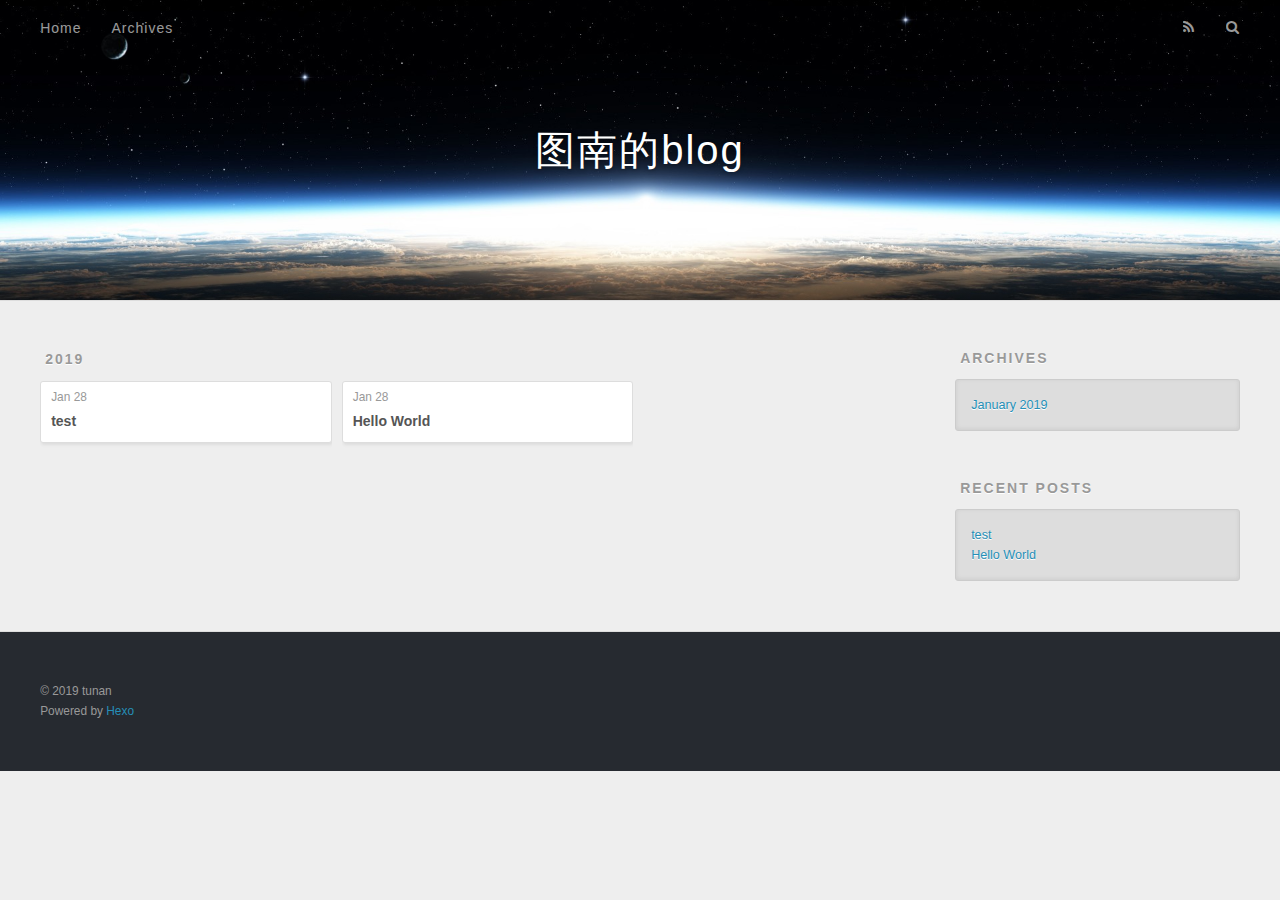
==== commit 2cfacd74: "Site updated: 2019-01-28 18:53:10" ====
--- a/archives/index.html
+++ b/archives/index.html
@@ -10,13 +10,13 @@
   <meta name="keywords" content="java&#x2F;python">
 <meta property="og:type" content="website">
 <meta property="og:title" content="图南的blog">
-<meta property="og:url" content="https://sincerezzq.github.io/tunan.github.io/index.html/archives/index.html">
+<meta property="og:url" content="http://yoursite.com/archives/index.html">
 <meta property="og:site_name" content="图南的blog">
 <meta property="og:locale" content="default">
 <meta name="twitter:card" content="summary">
 <meta name="twitter:title" content="图南的blog">
   
-    <link rel="alternate" href="/tunan.github.io/atom.xml" title="图南的blog" type="application/atom+xml">
+    <link rel="alternate" href="/atom.xml" title="图南的blog" type="application/atom+xml">
   
   
     <link rel="icon" href="/favicon.png">
@@ -24,7 +24,7 @@
   
     <link href="//fonts.googleapis.com/css?family=Source+Code+Pro" rel="stylesheet" type="text/css">
   
-  <link rel="stylesheet" href="/tunan.github.io/css/style.css">
+  <link rel="stylesheet" href="/css/style.css">
 </head>
 </html>
 <body>
@@ -35,7 +35,7 @@
   <div id="header-outer" class="outer">
     <div id="header-title" class="inner">
       <h1 id="logo-wrap">
-        <a href="/tunan.github.io/" id="logo">图南的blog</a>
+        <a href="/" id="logo">图南的blog</a>
       </h1>
       
     </div>
@@ -43,19 +43,19 @@
       <nav id="main-nav">
         <a id="main-nav-toggle" class="nav-icon"></a>
         
-          <a class="main-nav-link" href="/tunan.github.io/">Home</a>
+          <a class="main-nav-link" href="/">Home</a>
         
-          <a class="main-nav-link" href="/tunan.github.io/archives">Archives</a>
+          <a class="main-nav-link" href="/archives">Archives</a>
         
       </nav>
       <nav id="sub-nav">
         
-          <a id="nav-rss-link" class="nav-icon" href="/tunan.github.io/atom.xml" title="RSS Feed"></a>
+          <a id="nav-rss-link" class="nav-icon" href="/atom.xml" title="RSS Feed"></a>
         
         <a id="nav-search-btn" class="nav-icon" title="Search"></a>
       </nav>
       <div id="search-form-wrap">
-        <form action="//google.com/search" method="get" accept-charset="UTF-8" class="search-form"><input type="search" name="q" class="search-form-input" placeholder="Search"><button type="submit" class="search-form-submit">&#xF002;</button><input type="hidden" name="sitesearch" value="https://sincerezzq.github.io/tunan.github.io/index.html"></form>
+        <form action="//google.com/search" method="get" accept-charset="UTF-8" class="search-form"><input type="search" name="q" class="search-form-input" placeholder="Search"><button type="submit" class="search-form-submit">&#xF002;</button><input type="hidden" name="sitesearch" value="http://yoursite.com"></form>
       </div>
     </div>
   </div>
@@ -70,20 +70,20 @@
       
       <section class="archives-wrap">
         <div class="archive-year-wrap">
-          <a href="/tunan.github.io/archives/2019" class="archive-year">2019</a>
+          <a href="/archives/2019" class="archive-year">2019</a>
         </div>
         <div class="archives">
     
     <article class="archive-article archive-type-post">
   <div class="archive-article-inner">
     <header class="archive-article-header">
-      <a href="/tunan.github.io/2019/01/28/test/" class="archive-article-date">
+      <a href="/2019/01/28/test/" class="archive-article-date">
   <time datetime="2019-01-28T07:30:56.000Z" itemprop="datePublished">Jan 28</time>
 </a>
       
   
     <h1 itemprop="name">
-      <a class="archive-article-title" href="/tunan.github.io/2019/01/28/test/">test</a>
+      <a class="archive-article-title" href="/2019/01/28/test/">test</a>
     </h1>
   
 
@@ -96,13 +96,13 @@
     <article class="archive-article archive-type-post">
   <div class="archive-article-inner">
     <header class="archive-article-header">
-      <a href="/tunan.github.io/2019/01/28/hello-world/" class="archive-article-date">
+      <a href="/2019/01/28/hello-world/" class="archive-article-date">
   <time datetime="2019-01-28T06:48:23.303Z" itemprop="datePublished">Jan 28</time>
 </a>
       
   
     <h1 itemprop="name">
-      <a class="archive-article-title" href="/tunan.github.io/2019/01/28/hello-world/">Hello World</a>
+      <a class="archive-article-title" href="/2019/01/28/hello-world/">Hello World</a>
     </h1>
   
 
@@ -131,7 +131,7 @@
   <div class="widget-wrap">
     <h3 class="widget-title">Archives</h3>
     <div class="widget">
-      <ul class="archive-list"><li class="archive-list-item"><a class="archive-list-link" href="/tunan.github.io/archives/2019/01/">January 2019</a></li></ul>
+      <ul class="archive-list"><li class="archive-list-item"><a class="archive-list-link" href="/archives/2019/01/">January 2019</a></li></ul>
     </div>
   </div>
 
@@ -144,11 +144,11 @@
       <ul>
         
           <li>
-            <a href="/tunan.github.io/2019/01/28/test/">test</a>
+            <a href="/2019/01/28/test/">test</a>
           </li>
         
           <li>
-            <a href="/tunan.github.io/2019/01/28/hello-world/">Hello World</a>
+            <a href="/2019/01/28/hello-world/">Hello World</a>
           </li>
         
       </ul>
@@ -171,9 +171,9 @@
     </div>
     <nav id="mobile-nav">
   
-    <a href="/tunan.github.io/" class="mobile-nav-link">Home</a>
+    <a href="/" class="mobile-nav-link">Home</a>
   
-    <a href="/tunan.github.io/archives" class="mobile-nav-link">Archives</a>
+    <a href="/archives" class="mobile-nav-link">Archives</a>
   
 </nav>
     
@@ -181,11 +181,11 @@
 <script src="//ajax.googleapis.com/ajax/libs/jquery/2.0.3/jquery.min.js"></script>
 
 
-  <link rel="stylesheet" href="/tunan.github.io/fancybox/jquery.fancybox.css">
-  <script src="/tunan.github.io/fancybox/jquery.fancybox.pack.js"></script>
+  <link rel="stylesheet" href="/fancybox/jquery.fancybox.css">
+  <script src="/fancybox/jquery.fancybox.pack.js"></script>
 
 
-<script src="/tunan.github.io/js/script.js"></script>
+<script src="/js/script.js"></script>
 
 
 
--- a/css/style.css
+++ b/css/style.css
@@ -0,0 +1,1374 @@
+body {
+  width: 100%;
+}
+body:before,
+body:after {
+  content: "";
+  display: table;
+}
+body:after {
+  clear: both;
+}
+html,
+body,
+div,
+span,
+applet,
+object,
+iframe,
+h1,
+h2,
+h3,
+h4,
+h5,
+h6,
+p,
+blockquote,
+pre,
+a,
+abbr,
+acronym,
+address,
+big,
+cite,
+code,
+del,
+dfn,
+em,
+img,
+ins,
+kbd,
+q,
+s,
+samp,
+small,
+strike,
+strong,
+sub,
+sup,
+tt,
+var,
+dl,
+dt,
+dd,
+ol,
+ul,
+li,
+fieldset,
+form,
+label,
+legend,
+table,
+caption,
+tbody,
+tfoot,
+thead,
+tr,
+th,
+td {
+  margin: 0;
+  padding: 0;
+  border: 0;
+  outline: 0;
+  font-weight: inherit;
+  font-style: inherit;
+  font-family: inherit;
+  font-size: 100%;
+  vertical-align: baseline;
+}
+body {
+  line-height: 1;
+  color: #000;
+  background: #fff;
+}
+ol,
+ul {
+  list-style: none;
+}
+table {
+  border-collapse: separate;
+  border-spacing: 0;
+  vertical-align: middle;
+}
+caption,
+th,
+td {
+  text-align: left;
+  font-weight: normal;
+  vertical-align: middle;
+}
+a img {
+  border: none;
+}
+input,
+button {
+  margin: 0;
+  padding: 0;
+}
+input::-moz-focus-inner,
+button::-moz-focus-inner {
+  border: 0;
+  padding: 0;
+}
+@font-face {
+  font-family: FontAwesome;
+  font-style: normal;
+  font-weight: normal;
+  src: url("fonts/fontawesome-webfont.eot?v=#4.0.3");
+  src: url("fonts/fontawesome-webfont.eot?#iefix&v=#4.0.3") format("embedded-opentype"), url("fonts/fontawesome-webfont.woff?v=#4.0.3") format("woff"), url("fonts/fontawesome-webfont.ttf?v=#4.0.3") format("truetype"), url("fonts/fontawesome-webfont.svg#fontawesomeregular?v=#4.0.3") format("svg");
+}
+html,
+body,
+#container {
+  height: 100%;
+}
+body {
+  background: #eee;
+  font: 14px -apple-system, BlinkMacSystemFont, "Segoe UI", "Roboto", "Oxygen", "Ubuntu", "Cantarell", "Fira Sans", "Droid Sans", "Helvetica Neue", sans-serif;
+  -webkit-text-size-adjust: 100%;
+}
+.outer {
+  max-width: 1220px;
+  margin: 0 auto;
+  padding: 0 20px;
+}
+.outer:before,
+.outer:after {
+  content: "";
+  display: table;
+}
+.outer:after {
+  clear: both;
+}
+.inner {
+  display: inline;
+  float: left;
+  width: 98.33333333333333%;
+  margin: 0 0.833333333333333%;
+}
+.left,
+.alignleft {
+  float: left;
+}
+.right,
+.alignright {
+  float: right;
+}
+.clear {
+  clear: both;
+}
+#container {
+  position: relative;
+}
+.mobile-nav-on {
+  overflow: hidden;
+}
+#wrap {
+  height: 100%;
+  width: 100%;
+  position: absolute;
+  top: 0;
+  left: 0;
+  -webkit-transition: 0.2s ease-out;
+  -moz-transition: 0.2s ease-out;
+  -ms-transition: 0.2s ease-out;
+  transition: 0.2s ease-out;
+  z-index: 1;
+  background: #eee;
+}
+.mobile-nav-on #wrap {
+  left: 280px;
+}
+@media screen and (min-width: 768px) {
+  #main {
+    display: inline;
+    float: left;
+    width: 73.33333333333333%;
+    margin: 0 0.833333333333333%;
+  }
+}
+.article-date,
+.article-category-link,
+.archive-year,
+.widget-title {
+  text-decoration: none;
+  text-transform: uppercase;
+  letter-spacing: 2px;
+  color: #999;
+  margin-bottom: 1em;
+  margin-left: 5px;
+  line-height: 1em;
+  text-shadow: 0 1px #fff;
+  font-weight: bold;
+}
+.article-inner,
+.archive-article-inner {
+  background: #fff;
+  -webkit-box-shadow: 1px 2px 3px #ddd;
+  box-shadow: 1px 2px 3px #ddd;
+  border: 1px solid #ddd;
+  border-radius: 3px;
+}
+.article-entry h1,
+.widget h1 {
+  font-size: 2em;
+}
+.article-entry h2,
+.widget h2 {
+  font-size: 1.5em;
+}
+.article-entry h3,
+.widget h3 {
+  font-size: 1.3em;
+}
+.article-entry h4,
+.widget h4 {
+  font-size: 1.2em;
+}
+.article-entry h5,
+.widget h5 {
+  font-size: 1em;
+}
+.article-entry h6,
+.widget h6 {
+  font-size: 1em;
+  color: #999;
+}
+.article-entry hr,
+.widget hr {
+  border: 1px dashed #ddd;
+}
+.article-entry strong,
+.widget strong {
+  font-weight: bold;
+}
+.article-entry em,
+.widget em,
+.article-entry cite,
+.widget cite {
+  font-style: italic;
+}
+.article-entry sup,
+.widget sup,
+.article-entry sub,
+.widget sub {
+  font-size: 0.75em;
+  line-height: 0;
+  position: relative;
+  vertical-align: baseline;
+}
+.article-entry sup,
+.widget sup {
+  top: -0.5em;
+}
+.article-entry sub,
+.widget sub {
+  bottom: -0.2em;
+}
+.article-entry small,
+.widget small {
+  font-size: 0.85em;
+}
+.article-entry acronym,
+.widget acronym,
+.article-entry abbr,
+.widget abbr {
+  border-bottom: 1px dotted;
+}
+.article-entry ul,
+.widget ul,
+.article-entry ol,
+.widget ol,
+.article-entry dl,
+.widget dl {
+  margin: 0 20px;
+  line-height: 1.6em;
+}
+.article-entry ul ul,
+.widget ul ul,
+.article-entry ol ul,
+.widget ol ul,
+.article-entry ul ol,
+.widget ul ol,
+.article-entry ol ol,
+.widget ol ol {
+  margin-top: 0;
+  margin-bottom: 0;
+}
+.article-entry ul,
+.widget ul {
+  list-style: disc;
+}
+.article-entry ol,
+.widget ol {
+  list-style: decimal;
+}
+.article-entry dt,
+.widget dt {
+  font-weight: bold;
+}
+#header {
+  height: 300px;
+  position: relative;
+  border-bottom: 1px solid #ddd;
+}
+#header:before,
+#header:after {
+  content: "";
+  position: absolute;
+  left: 0;
+  right: 0;
+  height: 40px;
+}
+#header:before {
+  top: 0;
+  background: -webkit-linear-gradient(rgba(0,0,0,0.2), transparent);
+  background: -moz-linear-gradient(rgba(0,0,0,0.2), transparent);
+  background: -ms-linear-gradient(rgba(0,0,0,0.2), transparent);
+  background: linear-gradient(rgba(0,0,0,0.2), transparent);
+}
+#header:after {
+  bottom: 0;
+  background: -webkit-linear-gradient(transparent, rgba(0,0,0,0.2));
+  background: -moz-linear-gradient(transparent, rgba(0,0,0,0.2));
+  background: -ms-linear-gradient(transparent, rgba(0,0,0,0.2));
+  background: linear-gradient(transparent, rgba(0,0,0,0.2));
+}
+#header-outer {
+  height: 100%;
+  position: relative;
+}
+#header-inner {
+  position: relative;
+  overflow: hidden;
+}
+#banner {
+  position: absolute;
+  top: 0;
+  left: 0;
+  width: 100%;
+  height: 100%;
+  background: url("images/banner.jpg") center #000;
+  -webkit-background-size: cover;
+  -moz-background-size: cover;
+  background-size: cover;
+  z-index: -1;
+}
+#header-title {
+  text-align: center;
+  height: 40px;
+  position: absolute;
+  top: 50%;
+  left: 0;
+  margin-top: -20px;
+}
+#logo,
+#subtitle {
+  text-decoration: none;
+  color: #fff;
+  font-weight: 300;
+  text-shadow: 0 1px 4px rgba(0,0,0,0.3);
+}
+#logo {
+  font-size: 40px;
+  line-height: 40px;
+  letter-spacing: 2px;
+}
+#subtitle {
+  font-size: 16px;
+  line-height: 16px;
+  letter-spacing: 1px;
+}
+#subtitle-wrap {
+  margin-top: 16px;
+}
+#main-nav {
+  float: left;
+  margin-left: -15px;
+}
+.nav-icon,
+.main-nav-link {
+  float: left;
+  color: #fff;
+  opacity: 0.6;
+  text-decoration: none;
+  text-shadow: 0 1px rgba(0,0,0,0.2);
+  -webkit-transition: opacity 0.2s;
+  -moz-transition: opacity 0.2s;
+  -ms-transition: opacity 0.2s;
+  transition: opacity 0.2s;
+  display: block;
+  padding: 20px 15px;
+}
+.nav-icon:hover,
+.main-nav-link:hover {
+  opacity: 1;
+}
+.nav-icon {
+  font-family: FontAwesome;
+  text-align: center;
+  font-size: 14px;
+  width: 14px;
+  height: 14px;
+  padding: 20px 15px;
+  position: relative;
+  cursor: pointer;
+}
+.main-nav-link {
+  font-weight: 300;
+  letter-spacing: 1px;
+}
+@media screen and (max-width: 479px) {
+  .main-nav-link {
+    display: none;
+  }
+}
+#main-nav-toggle {
+  display: none;
+}
+#main-nav-toggle:before {
+  content: "\f0c9";
+}
+@media screen and (max-width: 479px) {
+  #main-nav-toggle {
+    display: block;
+  }
+}
+#sub-nav {
+  float: right;
+  margin-right: -15px;
+}
+#nav-rss-link:before {
+  content: "\f09e";
+}
+#nav-search-btn:before {
+  content: "\f002";
+}
+#search-form-wrap {
+  position: absolute;
+  top: 15px;
+  width: 150px;
+  height: 30px;
+  right: -150px;
+  opacity: 0;
+  -webkit-transition: 0.2s ease-out;
+  -moz-transition: 0.2s ease-out;
+  -ms-transition: 0.2s ease-out;
+  transition: 0.2s ease-out;
+}
+#search-form-wrap.on {
+  opacity: 1;
+  right: 0;
+}
+@media screen and (max-width: 479px) {
+  #search-form-wrap {
+    width: 100%;
+    right: -100%;
+  }
+}
+.search-form {
+  position: absolute;
+  top: 0;
+  left: 0;
+  right: 0;
+  background: #fff;
+  padding: 5px 15px;
+  border-radius: 15px;
+  -webkit-box-shadow: 0 0 10px rgba(0,0,0,0.3);
+  box-shadow: 0 0 10px rgba(0,0,0,0.3);
+}
+.search-form-input {
+  border: none;
+  background: none;
+  color: #555;
+  width: 100%;
+  font: 13px -apple-system, BlinkMacSystemFont, "Segoe UI", "Roboto", "Oxygen", "Ubuntu", "Cantarell", "Fira Sans", "Droid Sans", "Helvetica Neue", sans-serif;
+  outline: none;
+}
+.search-form-input::-webkit-search-results-decoration,
+.search-form-input::-webkit-search-cancel-button {
+  -webkit-appearance: none;
+}
+.search-form-submit {
+  position: absolute;
+  top: 50%;
+  right: 10px;
+  margin-top: -7px;
+  font: 13px FontAwesome;
+  border: none;
+  background: none;
+  color: #bbb;
+  cursor: pointer;
+}
+.search-form-submit:hover,
+.search-form-submit:focus {
+  color: #777;
+}
+.article {
+  margin: 50px 0;
+}
+.article-inner {
+  overflow: hidden;
+}
+.article-meta:before,
+.article-meta:after {
+  content: "";
+  display: table;
+}
+.article-meta:after {
+  clear: both;
+}
+.article-date {
+  float: left;
+}
+.article-category {
+  float: left;
+  line-height: 1em;
+  color: #ccc;
+  text-shadow: 0 1px #fff;
+  margin-left: 8px;
+}
+.article-category:before {
+  content: "\2022";
+}
+.article-category-link {
+  margin: 0 12px 1em;
+}
+.article-header {
+  padding: 20px 20px 0;
+}
+.article-title {
+  text-decoration: none;
+  font-size: 2em;
+  font-weight: bold;
+  color: #555;
+  line-height: 1.1em;
+  -webkit-transition: color 0.2s;
+  -moz-transition: color 0.2s;
+  -ms-transition: color 0.2s;
+  transition: color 0.2s;
+}
+a.article-title:hover {
+  color: #258fb8;
+}
+.article-entry {
+  color: #555;
+  padding: 0 20px;
+}
+.article-entry:before,
+.article-entry:after {
+  content: "";
+  display: table;
+}
+.article-entry:after {
+  clear: both;
+}
+.article-entry p,
+.article-entry table {
+  line-height: 1.6em;
+  margin: 1.6em 0;
+}
+.article-entry h1,
+.article-entry h2,
+.article-entry h3,
+.article-entry h4,
+.article-entry h5,
+.article-entry h6 {
+  font-weight: bold;
+}
+.article-entry h1,
+.article-entry h2,
+.article-entry h3,
+.article-entry h4,
+.article-entry h5,
+.article-entry h6 {
+  line-height: 1.1em;
+  margin: 1.1em 0;
+}
+.article-entry a {
+  color: #258fb8;
+  text-decoration: none;
+}
+.article-entry a:hover {
+  text-decoration: underline;
+}
+.article-entry ul,
+.article-entry ol,
+.article-entry dl {
+  margin-top: 1.6em;
+  margin-bottom: 1.6em;
+}
+.article-entry img,
+.article-entry video {
+  max-width: 100%;
+  height: auto;
+  display: block;
+  margin: auto;
+}
+.article-entry iframe {
+  border: none;
+}
+.article-entry table {
+  width: 100%;
+  border-collapse: collapse;
+  border-spacing: 0;
+}
+.article-entry th {
+  font-weight: bold;
+  border-bottom: 3px solid #ddd;
+  padding-bottom: 0.5em;
+}
+.article-entry td {
+  border-bottom: 1px solid #ddd;
+  padding: 10px 0;
+}
+.article-entry blockquote {
+  font-family: Georgia, "Times New Roman", serif;
+  font-size: 1.4em;
+  margin: 1.6em 20px;
+  text-align: center;
+}
+.article-entry blockquote footer {
+  font-size: 14px;
+  margin: 1.6em 0;
+  font-family: -apple-system, BlinkMacSystemFont, "Segoe UI", "Roboto", "Oxygen", "Ubuntu", "Cantarell", "Fira Sans", "Droid Sans", "Helvetica Neue", sans-serif;
+}
+.article-entry blockquote footer cite:before {
+  content: "—";
+  padding: 0 0.5em;
+}
+.article-entry .pullquote {
+  text-align: left;
+  width: 45%;
+  margin: 0;
+}
+.article-entry .pullquote.left {
+  margin-left: 0.5em;
+  margin-right: 1em;
+}
+.article-entry .pullquote.right {
+  margin-right: 0.5em;
+  margin-left: 1em;
+}
+.article-entry .caption {
+  color: #999;
+  display: block;
+  font-size: 0.9em;
+  margin-top: 0.5em;
+  position: relative;
+  text-align: center;
+}
+.article-entry .video-container {
+  position: relative;
+  padding-top: 56.25%;
+  height: 0;
+  overflow: hidden;
+}
+.article-entry .video-container iframe,
+.article-entry .video-container object,
+.article-entry .video-container embed {
+  position: absolute;
+  top: 0;
+  left: 0;
+  width: 100%;
+  height: 100%;
+  margin-top: 0;
+}
+.article-more-link a {
+  display: inline-block;
+  line-height: 1em;
+  padding: 6px 15px;
+  border-radius: 15px;
+  background: #eee;
+  color: #999;
+  text-shadow: 0 1px #fff;
+  text-decoration: none;
+}
+.article-more-link a:hover {
+  background: #258fb8;
+  color: #fff;
+  text-decoration: none;
+  text-shadow: 0 1px #1e7293;
+}
+.article-footer {
+  font-size: 0.85em;
+  line-height: 1.6em;
+  border-top: 1px solid #ddd;
+  padding-top: 1.6em;
+  margin: 0 20px 20px;
+}
+.article-footer:before,
+.article-footer:after {
+  content: "";
+  display: table;
+}
+.article-footer:after {
+  clear: both;
+}
+.article-footer a {
+  color: #999;
+  text-decoration: none;
+}
+.article-footer a:hover {
+  color: #555;
+}
+.article-tag-list-item {
+  float: left;
+  margin-right: 10px;
+}
+.article-tag-list-link:before {
+  content: "#";
+}
+.article-comment-link {
+  float: right;
+}
+.article-comment-link:before {
+  content: "\f075";
+  font-family: FontAwesome;
+  padding-right: 8px;
+}
+.article-share-link {
+  cursor: pointer;
+  float: right;
+  margin-left: 20px;
+}
+.article-share-link:before {
+  content: "\f064";
+  font-family: FontAwesome;
+  padding-right: 6px;
+}
+#article-nav {
+  position: relative;
+}
+#article-nav:before,
+#article-nav:after {
+  content: "";
+  display: table;
+}
+#article-nav:after {
+  clear: both;
+}
+@media screen and (min-width: 768px) {
+  #article-nav {
+    margin: 50px 0;
+  }
+  #article-nav:before {
+    width: 8px;
+    height: 8px;
+    position: absolute;
+    top: 50%;
+    left: 50%;
+    margin-top: -4px;
+    margin-left: -4px;
+    content: "";
+    border-radius: 50%;
+    background: #ddd;
+    -webkit-box-shadow: 0 1px 2px #fff;
+    box-shadow: 0 1px 2px #fff;
+  }
+}
+.article-nav-link-wrap {
+  text-decoration: none;
+  text-shadow: 0 1px #fff;
+  color: #999;
+  -webkit-box-sizing: border-box;
+  -moz-box-sizing: border-box;
+  box-sizing: border-box;
+  margin-top: 50px;
+  text-align: center;
+  display: block;
+}
+.article-nav-link-wrap:hover {
+  color: #555;
+}
+@media screen and (min-width: 768px) {
+  .article-nav-link-wrap {
+    width: 50%;
+    margin-top: 0;
+  }
+}
+@media screen and (min-width: 768px) {
+  #article-nav-newer {
+    float: left;
+    text-align: right;
+    padding-right: 20px;
+  }
+}
+@media screen and (min-width: 768px) {
+  #article-nav-older {
+    float: right;
+    text-align: left;
+    padding-left: 20px;
+  }
+}
+.article-nav-caption {
+  text-transform: uppercase;
+  letter-spacing: 2px;
+  color: #ddd;
+  line-height: 1em;
+  font-weight: bold;
+}
+#article-nav-newer .article-nav-caption {
+  margin-right: -2px;
+}
+.article-nav-title {
+  font-size: 0.85em;
+  line-height: 1.6em;
+  margin-top: 0.5em;
+}
+.article-share-box {
+  position: absolute;
+  display: none;
+  background: #fff;
+  -webkit-box-shadow: 1px 2px 10px rgba(0,0,0,0.2);
+  box-shadow: 1px 2px 10px rgba(0,0,0,0.2);
+  border-radius: 3px;
+  margin-left: -145px;
+  overflow: hidden;
+  z-index: 1;
+}
+.article-share-box.on {
+  display: block;
+}
+.article-share-input {
+  width: 100%;
+  background: none;
+  -webkit-box-sizing: border-box;
+  -moz-box-sizing: border-box;
+  box-sizing: border-box;
+  font: 14px -apple-system, BlinkMacSystemFont, "Segoe UI", "Roboto", "Oxygen", "Ubuntu", "Cantarell", "Fira Sans", "Droid Sans", "Helvetica Neue", sans-serif;
+  padding: 0 15px;
+  color: #555;
+  outline: none;
+  border: 1px solid #ddd;
+  border-radius: 3px 3px 0 0;
+  height: 36px;
+  line-height: 36px;
+}
+.article-share-links {
+  background: #eee;
+}
+.article-share-links:before,
+.article-share-links:after {
+  content: "";
+  display: table;
+}
+.article-share-links:after {
+  clear: both;
+}
+.article-share-twitter,
+.article-share-facebook,
+.article-share-pinterest,
+.article-share-google {
+  width: 50px;
+  height: 36px;
+  display: block;
+  float: left;
+  position: relative;
+  color: #999;
+  text-shadow: 0 1px #fff;
+}
+.article-share-twitter:before,
+.article-share-facebook:before,
+.article-share-pinterest:before,
+.article-share-google:before {
+  font-size: 20px;
+  font-family: FontAwesome;
+  width: 20px;
+  height: 20px;
+  position: absolute;
+  top: 50%;
+  left: 50%;
+  margin-top: -10px;
+  margin-left: -10px;
+  text-align: center;
+}
+.article-share-twitter:hover,
+.article-share-facebook:hover,
+.article-share-pinterest:hover,
+.article-share-google:hover {
+  color: #fff;
+}
+.article-share-twitter:before {
+  content: "\f099";
+}
+.article-share-twitter:hover {
+  background: #00aced;
+  text-shadow: 0 1px #008abe;
+}
+.article-share-facebook:before {
+  content: "\f09a";
+}
+.article-share-facebook:hover {
+  background: #3b5998;
+  text-shadow: 0 1px #2f477a;
+}
+.article-share-pinterest:before {
+  content: "\f0d2";
+}
+.article-share-pinterest:hover {
+  background: #cb2027;
+  text-shadow: 0 1px #a21a1f;
+}
+.article-share-google:before {
+  content: "\f0d5";
+}
+.article-share-google:hover {
+  background: #dd4b39;
+  text-shadow: 0 1px #be3221;
+}
+.article-gallery {
+  background: #000;
+  position: relative;
+}
+.article-gallery-photos {
+  position: relative;
+  overflow: hidden;
+}
+.article-gallery-img {
+  display: none;
+  max-width: 100%;
+}
+.article-gallery-img:first-child {
+  display: block;
+}
+.article-gallery-img.loaded {
+  position: absolute;
+  display: block;
+}
+.article-gallery-img img {
+  display: block;
+  max-width: 100%;
+  margin: 0 auto;
+}
+#comments {
+  background: #fff;
+  -webkit-box-shadow: 1px 2px 3px #ddd;
+  box-shadow: 1px 2px 3px #ddd;
+  padding: 20px;
+  border: 1px solid #ddd;
+  border-radius: 3px;
+  margin: 50px 0;
+}
+#comments a {
+  color: #258fb8;
+}
+.archives-wrap {
+  margin: 50px 0;
+}
+.archives:before,
+.archives:after {
+  content: "";
+  display: table;
+}
+.archives:after {
+  clear: both;
+}
+.archive-year-wrap {
+  margin-bottom: 1em;
+}
+.archives {
+  -webkit-column-gap: 10px;
+  -moz-column-gap: 10px;
+  column-gap: 10px;
+}
+@media screen and (min-width: 480px) and (max-width: 767px) {
+  .archives {
+    -webkit-column-count: 2;
+    -moz-column-count: 2;
+    column-count: 2;
+  }
+}
+@media screen and (min-width: 768px) {
+  .archives {
+    -webkit-column-count: 3;
+    -moz-column-count: 3;
+    column-count: 3;
+  }
+}
+.archive-article {
+  -webkit-column-break-inside: avoid;
+  page-break-inside: avoid;
+  overflow: hidden;
+  break-inside: avoid-column;
+}
+.archive-article-inner {
+  padding: 10px;
+  margin-bottom: 15px;
+}
+.archive-article-title {
+  text-decoration: none;
+  font-weight: bold;
+  color: #555;
+  -webkit-transition: color 0.2s;
+  -moz-transition: color 0.2s;
+  -ms-transition: color 0.2s;
+  transition: color 0.2s;
+  line-height: 1.6em;
+}
+.archive-article-title:hover {
+  color: #258fb8;
+}
+.archive-article-footer {
+  margin-top: 1em;
+}
+.archive-article-date {
+  color: #999;
+  text-decoration: none;
+  font-size: 0.85em;
+  line-height: 1em;
+  margin-bottom: 0.5em;
+  display: block;
+}
+#page-nav {
+  margin: 50px auto;
+  background: #fff;
+  -webkit-box-shadow: 1px 2px 3px #ddd;
+  box-shadow: 1px 2px 3px #ddd;
+  border: 1px solid #ddd;
+  border-radius: 3px;
+  text-align: center;
+  color: #999;
+  overflow: hidden;
+}
+#page-nav:before,
+#page-nav:after {
+  content: "";
+  display: table;
+}
+#page-nav:after {
+  clear: both;
+}
+#page-nav a,
+#page-nav span {
+  padding: 10px 20px;
+  line-height: 1;
+  height: 2ex;
+}
+#page-nav a {
+  color: #999;
+  text-decoration: none;
+}
+#page-nav a:hover {
+  background: #999;
+  color: #fff;
+}
+#page-nav .prev {
+  float: left;
+}
+#page-nav .next {
+  float: right;
+}
+#page-nav .page-number {
+  display: inline-block;
+}
+@media screen and (max-width: 479px) {
+  #page-nav .page-number {
+    display: none;
+  }
+}
+#page-nav .current {
+  color: #555;
+  font-weight: bold;
+}
+#page-nav .space {
+  color: #ddd;
+}
+#footer {
+  background: #262a30;
+  padding: 50px 0;
+  border-top: 1px solid #ddd;
+  color: #999;
+}
+#footer a {
+  color: #258fb8;
+  text-decoration: none;
+}
+#footer a:hover {
+  text-decoration: underline;
+}
+#footer-info {
+  line-height: 1.6em;
+  font-size: 0.85em;
+}
+.article-entry pre,
+.article-entry .highlight {
+  background: #2d2d2d;
+  margin: 0 -20px;
+  padding: 15px 20px;
+  border-style: solid;
+  border-color: #ddd;
+  border-width: 1px 0;
+  overflow: auto;
+  color: #ccc;
+  line-height: 22.400000000000002px;
+}
+.article-entry .highlight .gutter pre,
+.article-entry .gist .gist-file .gist-data .line-numbers {
+  color: #666;
+  font-size: 0.85em;
+}
+.article-entry pre,
+.article-entry code {
+  font-family: "Source Code Pro", Consolas, Monaco, Menlo, Consolas, monospace;
+}
+.article-entry code {
+  background: #eee;
+  text-shadow: 0 1px #fff;
+  padding: 0 0.3em;
+}
+.article-entry pre code {
+  background: none;
+  text-shadow: none;
+  padding: 0;
+}
+.article-entry .highlight pre {
+  border: none;
+  margin: 0;
+  padding: 0;
+}
+.article-entry .highlight table {
+  margin: 0;
+  width: auto;
+}
+.article-entry .highlight td {
+  border: none;
+  padding: 0;
+}
+.article-entry .highlight figcaption {
+  font-size: 0.85em;
+  color: #999;
+  line-height: 1em;
+  margin-bottom: 1em;
+}
+.article-entry .highlight figcaption:before,
+.article-entry .highlight figcaption:after {
+  content: "";
+  display: table;
+}
+.article-entry .highlight figcaption:after {
+  clear: both;
+}
+.article-entry .highlight figcaption a {
+  float: right;
+}
+.article-entry .highlight .gutter pre {
+  text-align: right;
+  padding-right: 20px;
+}
+.article-entry .highlight .line {
+  height: 22.400000000000002px;
+}
+.article-entry .highlight .line.marked {
+  background: #515151;
+}
+.article-entry .gist {
+  margin: 0 -20px;
+  border-style: solid;
+  border-color: #ddd;
+  border-width: 1px 0;
+  background: #2d2d2d;
+  padding: 15px 20px 15px 0;
+}
+.article-entry .gist .gist-file {
+  border: none;
+  font-family: "Source Code Pro", Consolas, Monaco, Menlo, Consolas, monospace;
+  margin: 0;
+}
+.article-entry .gist .gist-file .gist-data {
+  background: none;
+  border: none;
+}
+.article-entry .gist .gist-file .gist-data .line-numbers {
+  background: none;
+  border: none;
+  padding: 0 20px 0 0;
+}
+.article-entry .gist .gist-file .gist-data .line-data {
+  padding: 0 !important;
+}
+.article-entry .gist .gist-file .highlight {
+  margin: 0;
+  padding: 0;
+  border: none;
+}
+.article-entry .gist .gist-file .gist-meta {
+  background: #2d2d2d;
+  color: #999;
+  font: 0.85em -apple-system, BlinkMacSystemFont, "Segoe UI", "Roboto", "Oxygen", "Ubuntu", "Cantarell", "Fira Sans", "Droid Sans", "Helvetica Neue", sans-serif;
+  text-shadow: 0 0;
+  padding: 0;
+  margin-top: 1em;
+  margin-left: 20px;
+}
+.article-entry .gist .gist-file .gist-meta a {
+  color: #258fb8;
+  font-weight: normal;
+}
+.article-entry .gist .gist-file .gist-meta a:hover {
+  text-decoration: underline;
+}
+pre .comment,
+pre .title {
+  color: #999;
+}
+pre .variable,
+pre .attribute,
+pre .tag,
+pre .regexp,
+pre .ruby .constant,
+pre .xml .tag .title,
+pre .xml .pi,
+pre .xml .doctype,
+pre .html .doctype,
+pre .css .id,
+pre .css .class,
+pre .css .pseudo {
+  color: #f2777a;
+}
+pre .number,
+pre .preprocessor,
+pre .built_in,
+pre .literal,
+pre .params,
+pre .constant {
+  color: #f99157;
+}
+pre .class,
+pre .ruby .class .title,
+pre .css .rules .attribute {
+  color: #9c9;
+}
+pre .string,
+pre .value,
+pre .inheritance,
+pre .header,
+pre .ruby .symbol,
+pre .xml .cdata {
+  color: #9c9;
+}
+pre .css .hexcolor {
+  color: #6cc;
+}
+pre .function,
+pre .python .decorator,
+pre .python .title,
+pre .ruby .function .title,
+pre .ruby .title .keyword,
+pre .perl .sub,
+pre .javascript .title,
+pre .coffeescript .title {
+  color: #69c;
+}
+pre .keyword,
+pre .javascript .function {
+  color: #c9c;
+}
+@media screen and (max-width: 479px) {
+  #mobile-nav {
+    position: absolute;
+    top: 0;
+    left: 0;
+    width: 280px;
+    height: 100%;
+    background: #191919;
+    border-right: 1px solid #fff;
+  }
+}
+@media screen and (max-width: 479px) {
+  .mobile-nav-link {
+    display: block;
+    color: #999;
+    text-decoration: none;
+    padding: 15px 20px;
+    font-weight: bold;
+  }
+  .mobile-nav-link:hover {
+    color: #fff;
+  }
+}
+@media screen and (min-width: 768px) {
+  #sidebar {
+    display: inline;
+    float: left;
+    width: 23.333333333333332%;
+    margin: 0 0.833333333333333%;
+  }
+}
+.widget-wrap {
+  margin: 50px 0;
+}
+.widget {
+  color: #777;
+  text-shadow: 0 1px #fff;
+  background: #ddd;
+  -webkit-box-shadow: 0 -1px 4px #ccc inset;
+  box-shadow: 0 -1px 4px #ccc inset;
+  border: 1px solid #ccc;
+  padding: 15px;
+  border-radius: 3px;
+}
+.widget a {
+  color: #258fb8;
+  text-decoration: none;
+}
+.widget a:hover {
+  text-decoration: underline;
+}
+.widget ul ul,
+.widget ol ul,
+.widget dl ul,
+.widget ul ol,
+.widget ol ol,
+.widget dl ol,
+.widget ul dl,
+.widget ol dl,
+.widget dl dl {
+  margin-left: 15px;
+  list-style: disc;
+}
+.widget {
+  line-height: 1.6em;
+  word-wrap: break-word;
+  font-size: 0.9em;
+}
+.widget ul,
+.widget ol {
+  list-style: none;
+  margin: 0;
+}
+.widget ul ul,
+.widget ol ul,
+.widget ul ol,
+.widget ol ol {
+  margin: 0 20px;
+}
+.widget ul ul,
+.widget ol ul {
+  list-style: disc;
+}
+.widget ul ol,
+.widget ol ol {
+  list-style: decimal;
+}
+.category-list-count,
+.tag-list-count,
+.archive-list-count {
+  padding-left: 5px;
+  color: #999;
+  font-size: 0.85em;
+}
+.category-list-count:before,
+.tag-list-count:before,
+.archive-list-count:before {
+  content: "(";
+}
+.category-list-count:after,
+.tag-list-count:after,
+.archive-list-count:after {
+  content: ")";
+}
+.tagcloud a {
+  margin-right: 5px;
+  display: inline-block;
+}
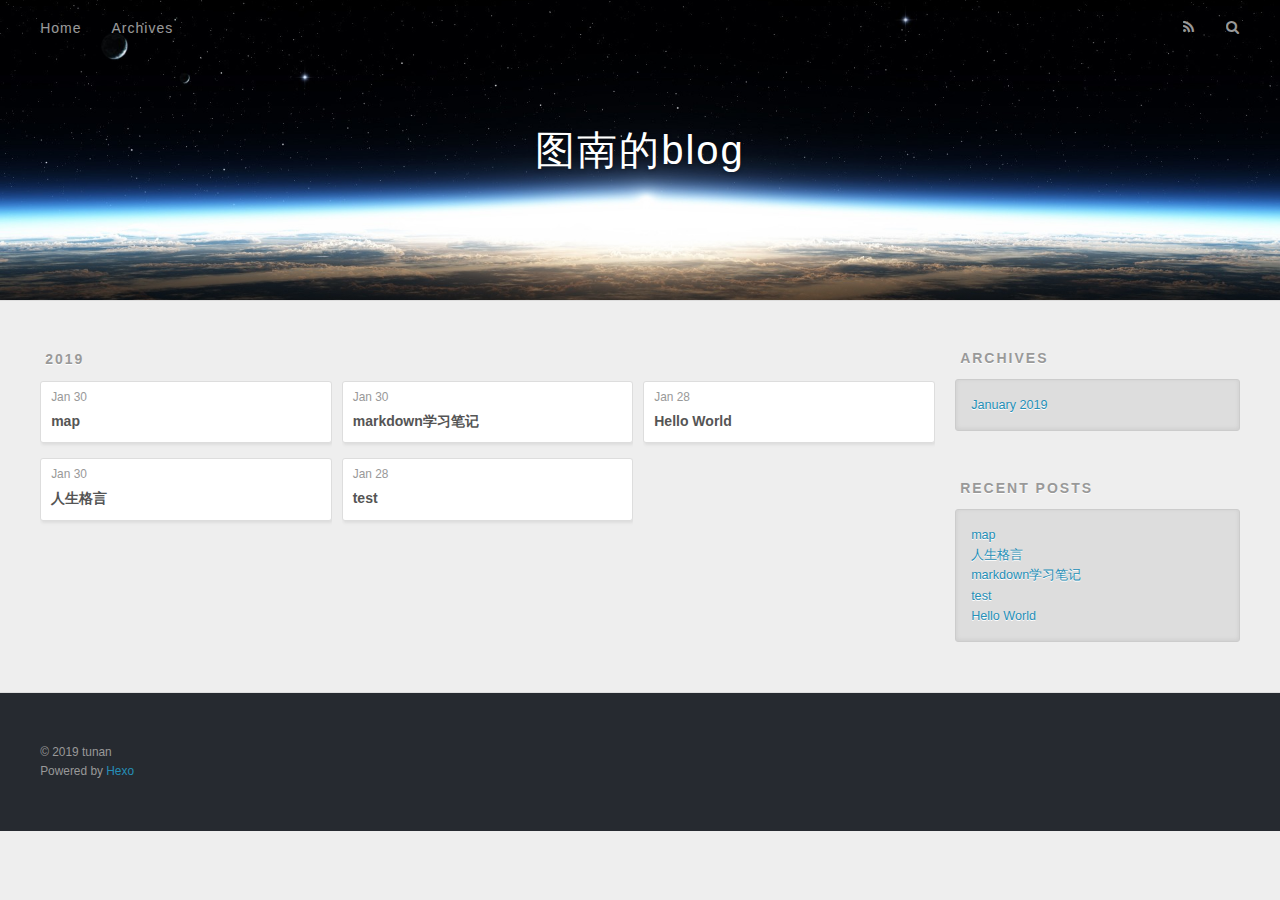
==== commit 962c4f8f: "Site updated: 2019-01-30 17:27:06" ====
--- a/archives/index.html
+++ b/archives/index.html
@@ -77,6 +77,63 @@
     <article class="archive-article archive-type-post">
   <div class="archive-article-inner">
     <header class="archive-article-header">
+      <a href="/2019/01/30/map/" class="archive-article-date">
+  <time datetime="2019-01-30T09:25:33.000Z" itemprop="datePublished">Jan 30</time>
+</a>
+      
+  
+    <h1 itemprop="name">
+      <a class="archive-article-title" href="/2019/01/30/map/">map</a>
+    </h1>
+  
+
+    </header>
+  </div>
+</article>
+  
+    
+    
+    <article class="archive-article archive-type-post">
+  <div class="archive-article-inner">
+    <header class="archive-article-header">
+      <a href="/2019/01/30/人生格言/" class="archive-article-date">
+  <time datetime="2019-01-30T08:08:43.000Z" itemprop="datePublished">Jan 30</time>
+</a>
+      
+  
+    <h1 itemprop="name">
+      <a class="archive-article-title" href="/2019/01/30/人生格言/">人生格言</a>
+    </h1>
+  
+
+    </header>
+  </div>
+</article>
+  
+    
+    
+    <article class="archive-article archive-type-post">
+  <div class="archive-article-inner">
+    <header class="archive-article-header">
+      <a href="/2019/01/30/markdown学习笔记/" class="archive-article-date">
+  <time datetime="2019-01-30T07:05:36.000Z" itemprop="datePublished">Jan 30</time>
+</a>
+      
+  
+    <h1 itemprop="name">
+      <a class="archive-article-title" href="/2019/01/30/markdown学习笔记/">markdown学习笔记</a>
+    </h1>
+  
+
+    </header>
+  </div>
+</article>
+  
+    
+    
+    <article class="archive-article archive-type-post">
+  <div class="archive-article-inner">
+    <header class="archive-article-header">
       <a href="/2019/01/28/test/" class="archive-article-date">
   <time datetime="2019-01-28T07:30:56.000Z" itemprop="datePublished">Jan 28</time>
 </a>
@@ -144,6 +201,18 @@
       <ul>
         
           <li>
+            <a href="/2019/01/30/map/">map</a>
+          </li>
+        
+          <li>
+            <a href="/2019/01/30/人生格言/">人生格言</a>
+          </li>
+        
+          <li>
+            <a href="/2019/01/30/markdown学习笔记/">markdown学习笔记</a>
+          </li>
+        
+          <li>
             <a href="/2019/01/28/test/">test</a>
           </li>
         
